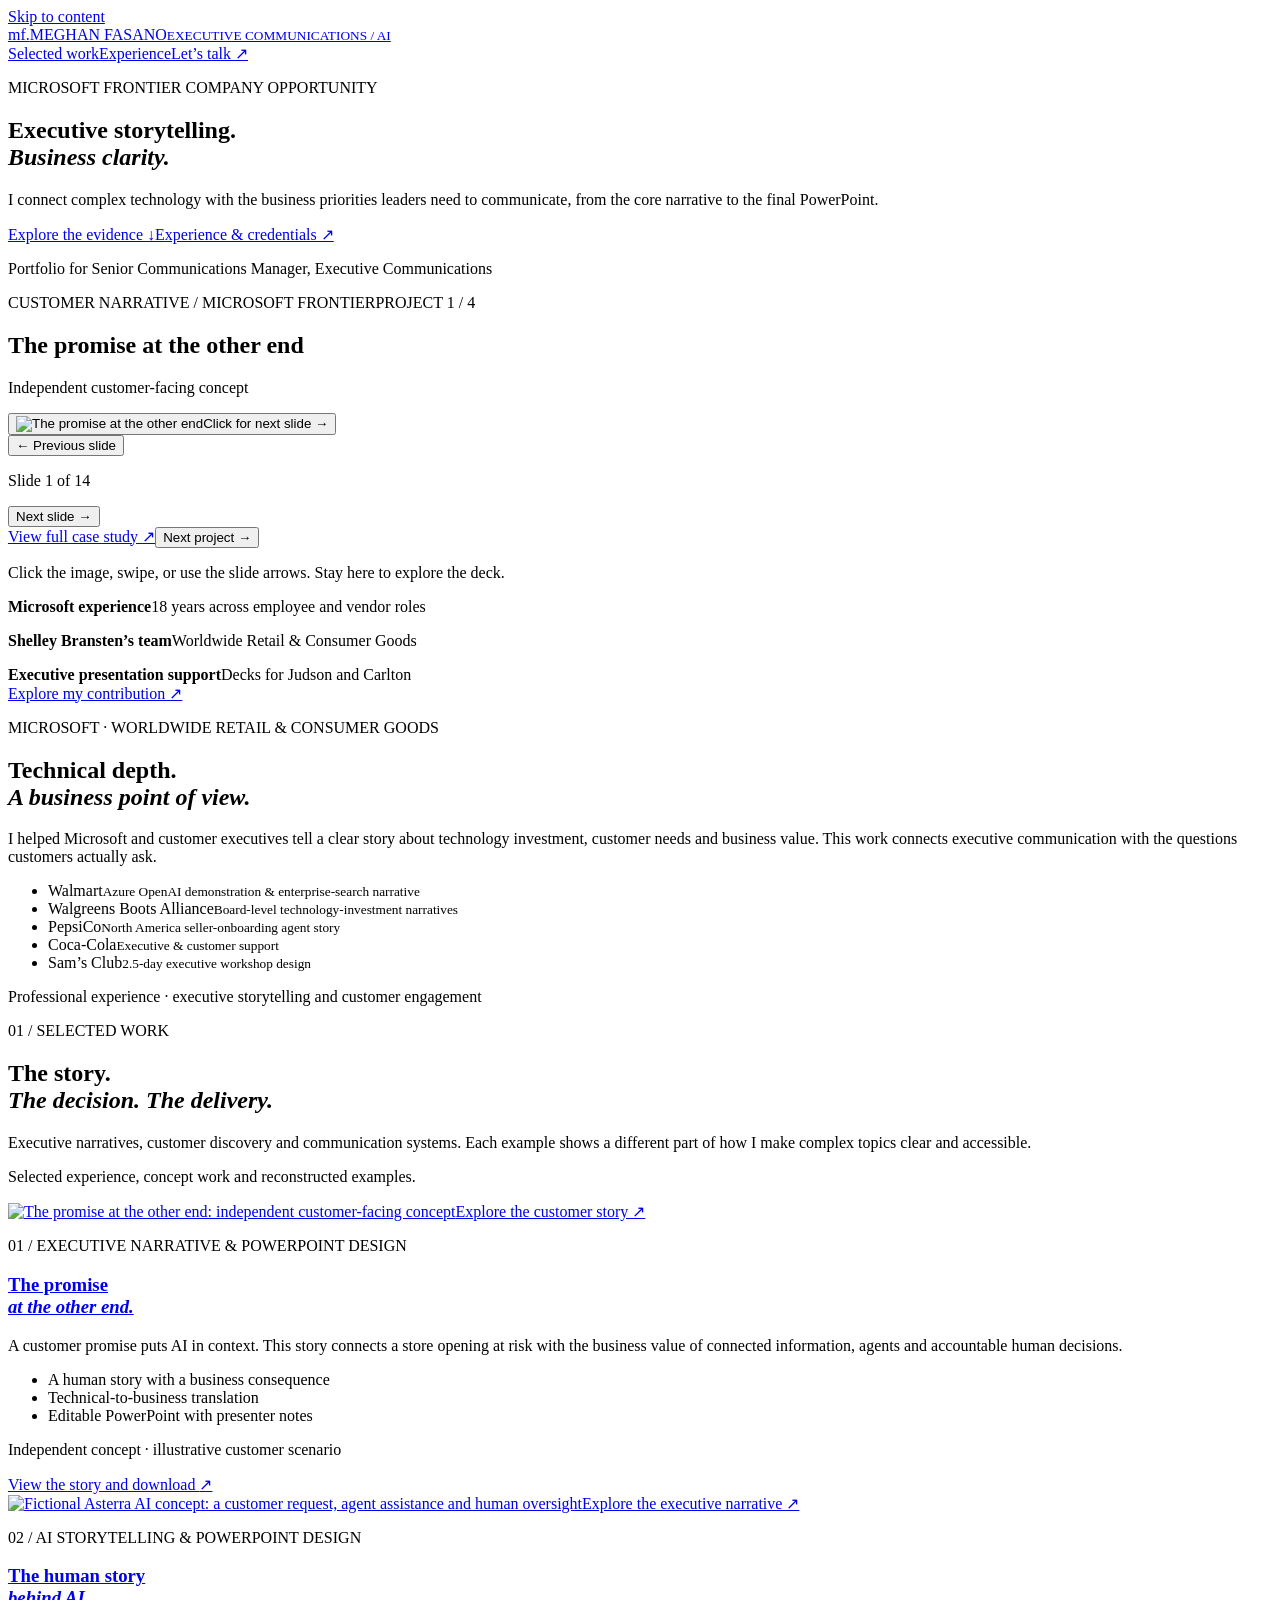
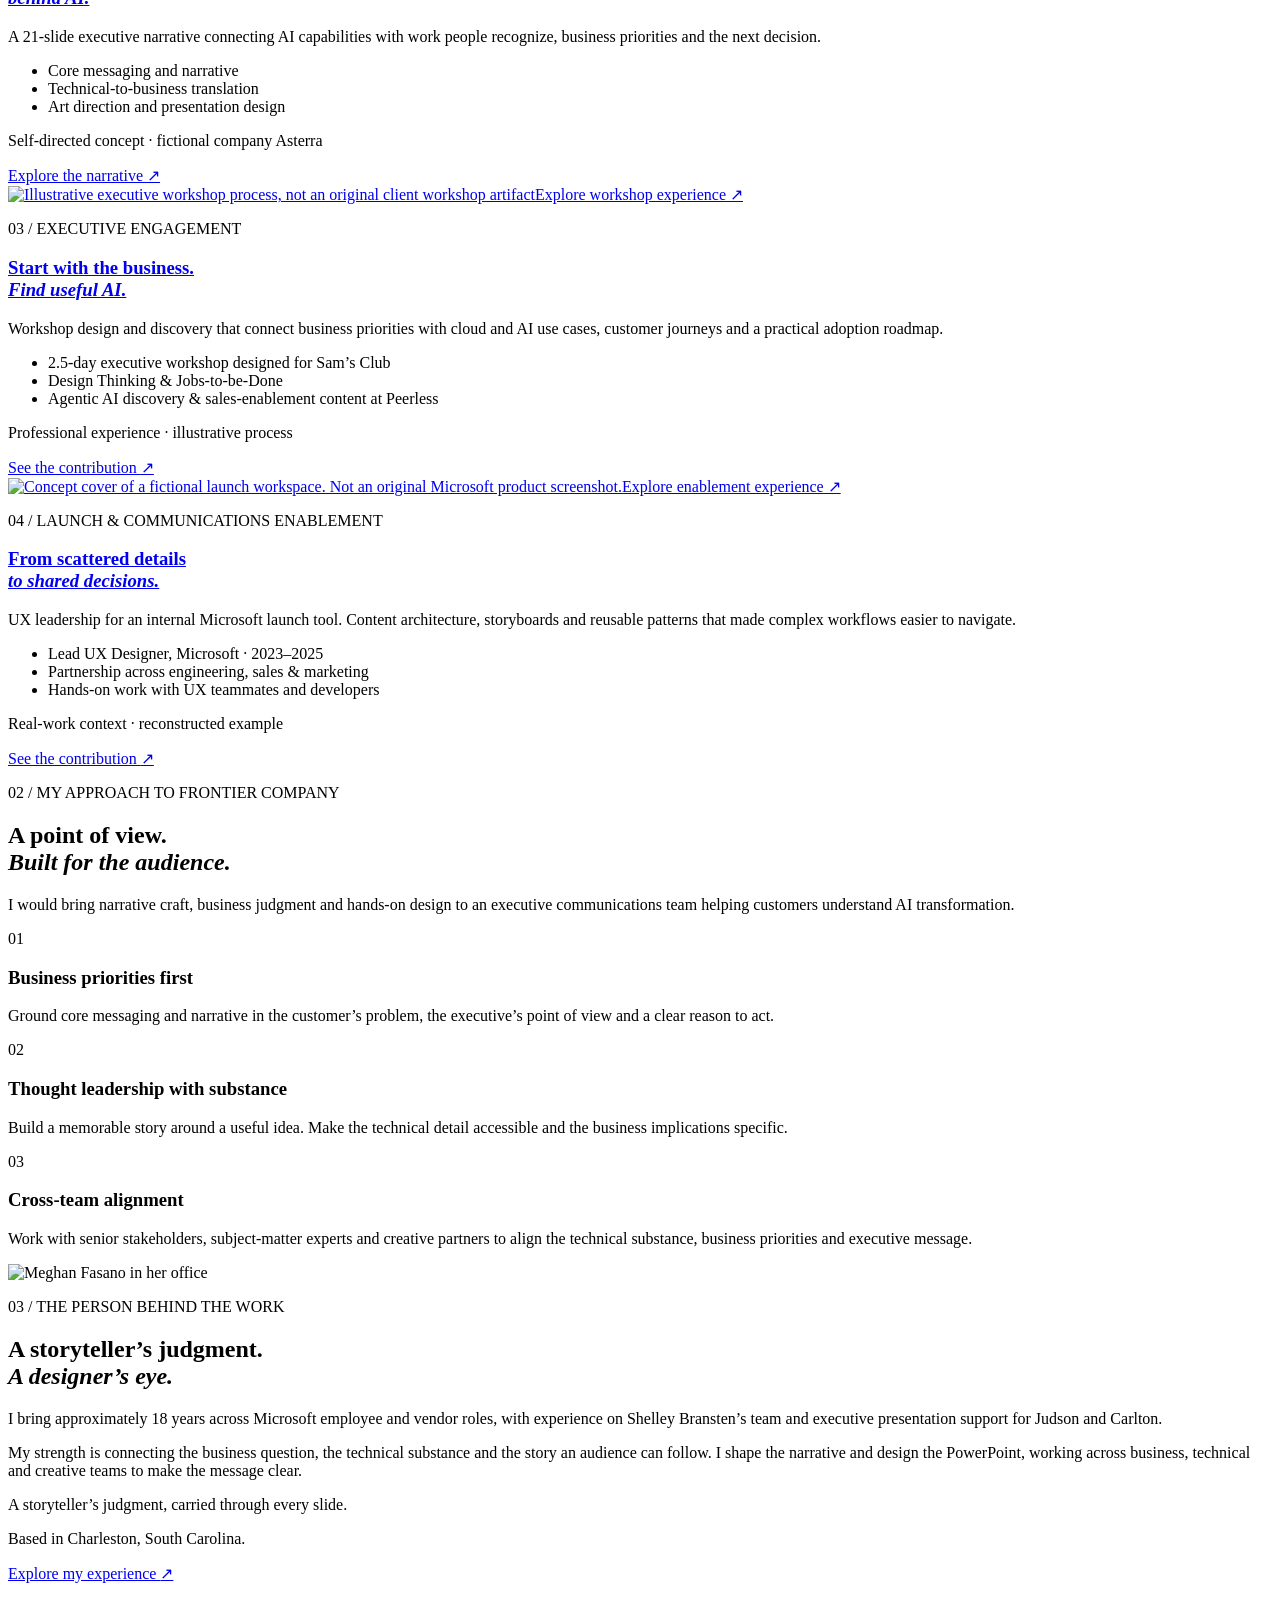
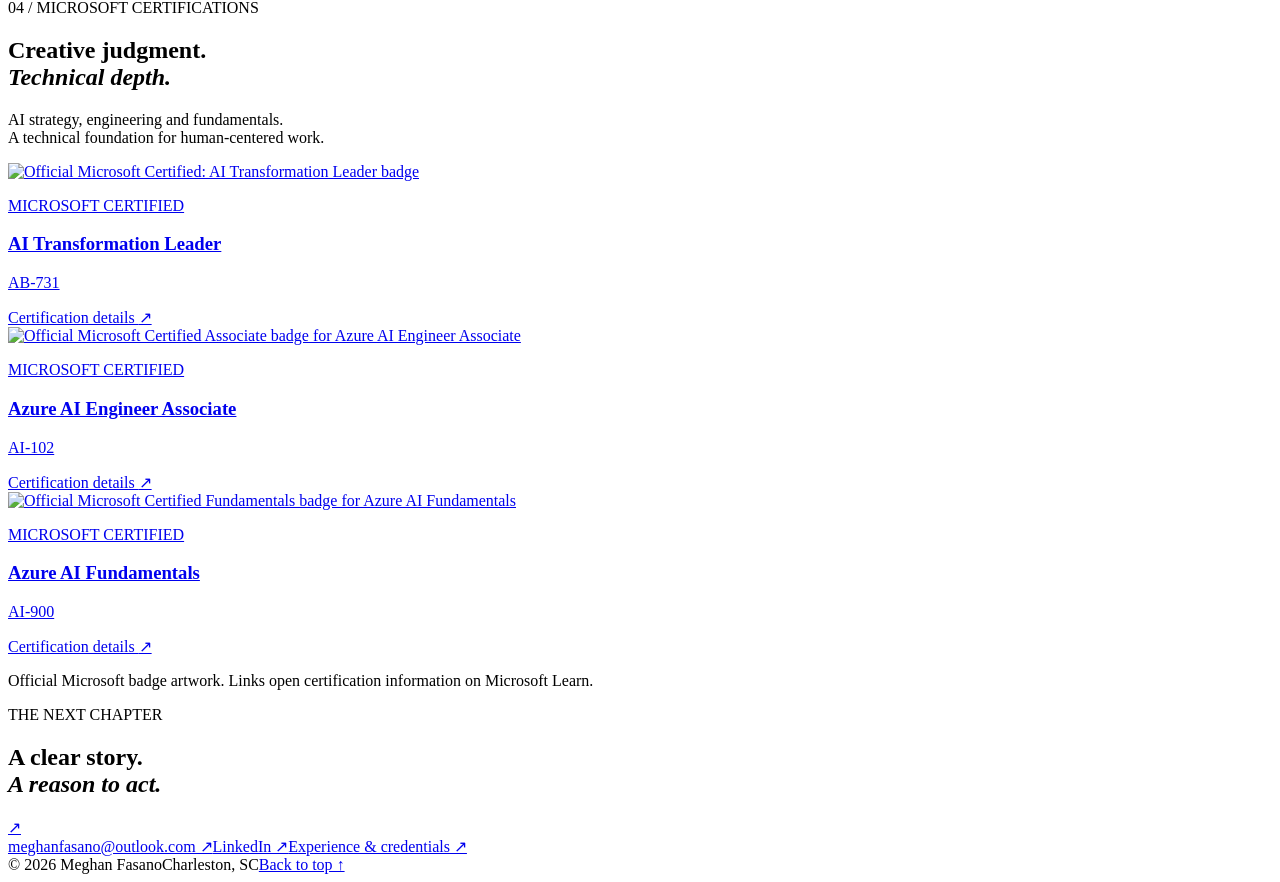
==== index.html @ 3395cf4f "Create Microsoft executive communications portfolio and Frontier customer story" ====
<!doctype html><html lang="en"><head><meta charset="utf-8"><meta name="viewport" content="width=device-width,initial-scale=1"><meta name="robots" content="noindex,nofollow"><title>Executive Communications & AI Storytelling | Meghan Fasano</title><meta name="description" content="Executive communications, AI storytelling and PowerPoint design. Meghan Fasano’s portfolio for the Microsoft Frontier Company opportunity."><meta name="theme-color" content="#f7f6f2"><link rel="icon" href="/Meghan_Microsoft_Frontier_Portfolio/favicon.svg"><link rel="stylesheet" href="/Meghan_Microsoft_Frontier_Portfolio/style.css?v=compact-feature-2"><script defer src="/Meghan_Microsoft_Frontier_Portfolio/app.js"></script><script defer src="/Meghan_Microsoft_Frontier_Portfolio/feature-carousel.js?v=compact-feature-2"></script></head><body id="top" class="portfolio-home"><a class="skip" href="#main">Skip to content</a><header class="header wrap"><a class="identity" href="/Meghan_Microsoft_Frontier_Portfolio/" aria-label="Meghan Fasano home"><span class="monogram">mf.</span><span>MEGHAN FASANO<small>EXECUTIVE COMMUNICATIONS / AI</small></span></a><nav aria-label="Main navigation"><a href="/Meghan_Microsoft_Frontier_Portfolio/#work">Selected work</a><a href="/Meghan_Microsoft_Frontier_Portfolio/experience/">Experience</a><a class="nav-contact" href="/Meghan_Microsoft_Frontier_Portfolio/#contact">Let’s talk <span aria-hidden="true">↗</span></a></nav></header><main id="main"><section class="hero role-hero wrap"><div class="hero-copy"><p class="eyebrow">MICROSOFT FRONTIER COMPANY OPPORTUNITY</p><h1>Executive storytelling.<br><em>Business clarity.</em></h1><p class="intro">I connect complex technology with the business priorities leaders need to communicate, from the core narrative to the final PowerPoint.</p><div class="hero-actions"><a class="text-link" href="#work">Explore the evidence <span>↓</span></a><a class="quiet-link" href="/Meghan_Microsoft_Frontier_Portfolio/experience/">Experience &amp; credentials ↗</a></div><p class="role-context">Portfolio for Senior Communications Manager, Executive Communications</p></div><div class="hero-work feature-carousel" data-feature-carousel role="region" aria-label="Featured project slides"><div class="feature-heading"><div class="overline"><span data-feature-category>CUSTOMER NARRATIVE / MICROSOFT FRONTIER</span><span data-project-position>PROJECT 1 / 4</span></div><h2 data-feature-title>The promise at the other end</h2><p data-feature-label>Independent customer-facing concept</p></div><div class="feature-stage"><button type="button" class="hero-preview feature-image-button" data-feature-image-button aria-label="Next slide in The Human Story Behind AI"><img data-feature-image src="/Meghan_Microsoft_Frontier_Portfolio/decks/frontier-customer/001.webp" alt="The promise at the other end" width="1600" height="900" loading="eager"><span class="preview-open" data-image-action>Click for next slide <b aria-hidden="true">→</b></span></button></div><div class="feature-controls" aria-label="Slide controls"><button type="button" data-slide-prev aria-label="Previous slide"><span aria-hidden="true">←</span> <span>Previous slide</span></button><p class="feature-status" role="status" aria-live="polite" aria-atomic="true" data-slide-position>Slide 1 of 14</p><button type="button" data-slide-next aria-label="Next slide"><span>Next slide</span> <span aria-hidden="true">→</span></button></div><div class="feature-project-actions" aria-label="Project actions"><a class="case-study-button" data-feature-case href="/Meghan_Microsoft_Frontier_Portfolio/work/frontier-customer/">View full case study <span aria-hidden="true">↗</span></a><button type="button" class="next-project" data-project-next>Next project <span aria-hidden="true">→</span></button></div><p class="sr-only" data-feature-hint>Click the image, swipe, or use the slide arrows. Stay here to explore the deck.</p><script type="application/json" id="feature-data">[{"id": "frontier-customer", "title": "The promise at the other end", "category": "CUSTOMER NARRATIVE / MICROSOFT FRONTIER", "label": "Independent customer-facing concept", "image": "/Meghan_Microsoft_Frontier_Portfolio/decks/frontier-customer/001.webp", "alt": "The promise at the other end, independent portfolio concept", "href": "/Meghan_Microsoft_Frontier_Portfolio/work/frontier-customer/", "short": "Frontier story", "slides": [{"image": "/Meghan_Microsoft_Frontier_Portfolio/decks/frontier-customer/001.webp", "alt": "The promise at the other end · slide 1: The promise at the other end"}, {"image": "/Meghan_Microsoft_Frontier_Portfolio/decks/frontier-customer/002.webp", "alt": "The promise at the other end · slide 2: We open on Friday. Will we be ready?"}, {"image": "/Meghan_Microsoft_Frontier_Portfolio/decks/frontier-customer/003.webp", "alt": "The promise at the other end · slide 3: The answer is scattered across the business"}, {"image": "/Meghan_Microsoft_Frontier_Portfolio/decks/frontier-customer/004.webp", "alt": "The promise at the other end · slide 4: What if the next step arrived with the answer?"}, {"image": "/Meghan_Microsoft_Frontier_Portfolio/decks/frontier-customer/005.webp", "alt": "The promise at the other end · slide 5: The Frontier opportunity starts inside your business"}, {"image": "/Meghan_Microsoft_Frontier_Portfolio/decks/frontier-customer/006.webp", "alt": "The promise at the other end · slide 6: Maya gets a shared picture, with the gaps visible"}, {"image": "/Meghan_Microsoft_Frontier_Portfolio/decks/frontier-customer/007.webp", "alt": "The promise at the other end · slide 7: The next step becomes a recovery plan"}, {"image": "/Meghan_Microsoft_Frontier_Portfolio/decks/frontier-customer/008.webp", "alt": "The promise at the other end · slide 8: The choice still belongs to Maya"}, {"image": "/Meghan_Microsoft_Frontier_Portfolio/decks/frontier-customer/009.webp", "alt": "The promise at the other end · slide 9: The work keeps moving after the decision"}, {"image": "/Meghan_Microsoft_Frontier_Portfolio/decks/frontier-customer/010.webp", "alt": "The promise at the other end · slide 10: The technology follows the work"}, {"image": "/Meghan_Microsoft_Frontier_Portfolio/decks/frontier-customer/011.webp", "alt": "The promise at the other end · slide 11: Success is visible in the customer experience"}, {"image": "/Meghan_Microsoft_Frontier_Portfolio/decks/frontier-customer/012.webp", "alt": "The promise at the other end · slide 12: One production workflow creates a path to scale"}, {"image": "/Meghan_Microsoft_Frontier_Portfolio/decks/frontier-customer/013.webp", "alt": "The promise at the other end · slide 13: Which customer promise will we protect first?"}, {"image": "/Meghan_Microsoft_Frontier_Portfolio/decks/frontier-customer/014.webp", "alt": "The promise at the other end · slide 14: Sources and scenario notes"}]}, {"id": "ai-storytelling", "title": "The Human Story Behind AI", "category": "EXECUTIVE NARRATIVE / AI", "label": "Self-directed concept · fictional company Asterra", "image": "/Meghan_Microsoft_Frontier_Portfolio/decks/ai-storytelling/001.webp", "alt": "The Human Story Behind AI, fictional Asterra presentation concept", "href": "/Meghan_Microsoft_Frontier_Portfolio/work/ai-storytelling/", "short": "Human + AI", "slides": [{"image": "/Meghan_Microsoft_Frontier_Portfolio/decks/ai-storytelling/001.webp", "alt": "The Human Story Behind AI · slide 1: The Human Story Behind AI"}, {"image": "/Meghan_Microsoft_Frontier_Portfolio/decks/ai-storytelling/002.webp", "alt": "The Human Story Behind AI · slide 2: Someone is"}, {"image": "/Meghan_Microsoft_Frontier_Portfolio/decks/ai-storytelling/003.webp", "alt": "The Human Story Behind AI · slide 3: Too much"}, {"image": "/Meghan_Microsoft_Frontier_Portfolio/decks/ai-storytelling/004.webp", "alt": "The Human Story Behind AI · slide 4: People-led transformation"}, {"image": "/Meghan_Microsoft_Frontier_Portfolio/decks/ai-storytelling/005.webp", "alt": "The Human Story Behind AI · slide 5: Everyday AI assistance"}, {"image": "/Meghan_Microsoft_Frontier_Portfolio/decks/ai-storytelling/006.webp", "alt": "The Human Story Behind AI · slide 6: Workflow automation"}, {"image": "/Meghan_Microsoft_Frontier_Portfolio/decks/ai-storytelling/007.webp", "alt": "The Human Story Behind AI · slide 7: Customer operations"}, {"image": "/Meghan_Microsoft_Frontier_Portfolio/decks/ai-storytelling/008.webp", "alt": "The Human Story Behind AI · slide 8: Connected knowledge"}, {"image": "/Meghan_Microsoft_Frontier_Portfolio/decks/ai-storytelling/009.webp", "alt": "The Human Story Behind AI · slide 9: Data and analytics"}, {"image": "/Meghan_Microsoft_Frontier_Portfolio/decks/ai-storytelling/010.webp", "alt": "The Human Story Behind AI · slide 10: The tools for your builders"}, {"image": "/Meghan_Microsoft_Frontier_Portfolio/decks/ai-storytelling/011.webp", "alt": "The Human Story Behind AI · slide 11: Agent oversight"}, {"image": "/Meghan_Microsoft_Frontier_Portfolio/decks/ai-storytelling/012.webp", "alt": "The Human Story Behind AI · slide 12: Trust and security"}, {"image": "https://meobrien22.github.io/Peerless_Portfolio_Meghan/decks/ai-storytelling/013.webp", "alt": "The Human Story Behind AI · slide 13: Connected capabilities"}, {"image": "/Meghan_Microsoft_Frontier_Portfolio/decks/ai-storytelling/014.webp", "alt": "The Human Story Behind AI · slide 14: A simple request, handled with care"}, {"image": "/Meghan_Microsoft_Frontier_Portfolio/decks/ai-storytelling/015.webp", "alt": "The Human Story Behind AI · slide 15: What success means"}, {"image": "/Meghan_Microsoft_Frontier_Portfolio/decks/ai-storytelling/016.webp", "alt": "The Human Story Behind AI · slide 16: People and change"}, {"image": "/Meghan_Microsoft_Frontier_Portfolio/decks/ai-storytelling/017.webp", "alt": "The Human Story Behind AI · slide 17: Your first decision"}, {"image": "/Meghan_Microsoft_Frontier_Portfolio/decks/ai-storytelling/018.webp", "alt": "The Human Story Behind AI · slide 18: More room"}, {"image": "/Meghan_Microsoft_Frontier_Portfolio/decks/ai-storytelling/019.webp", "alt": "The Human Story Behind AI · slide 19: Capability guide"}, {"image": "/Meghan_Microsoft_Frontier_Portfolio/decks/ai-storytelling/020.webp", "alt": "The Human Story Behind AI · slide 20: Capability guide"}, {"image": "/Meghan_Microsoft_Frontier_Portfolio/decks/ai-storytelling/021.webp", "alt": "The Human Story Behind AI · slide 21: What could your people make possible?"}]}, {"id": "executive-workshops", "title": "Executive workshops. Practical AI direction.", "category": "EXECUTIVE ENGAGEMENT", "label": "Professional experience · illustrative process", "image": "/Meghan_Microsoft_Frontier_Portfolio/images/executive-workshops-process.svg", "alt": "Executive workshop process connecting business priorities and practical AI", "href": "/Meghan_Microsoft_Frontier_Portfolio/work/executive-workshops/", "short": "Workshops", "slides": [{"image": "/Meghan_Microsoft_Frontier_Portfolio/images/executive-workshops-process.svg", "alt": "Executive workshop process connecting business priorities and practical AI"}]}, {"id": "product-launch-tool", "title": "From scattered details to shared decisions.", "category": "LAUNCH & COMMUNICATIONS ENABLEMENT", "label": "Reconstructed example", "image": "/Meghan_Microsoft_Frontier_Portfolio/images/launch-workspace-cover.png", "alt": "Reconstructed launch workspace with readiness, decisions and ownership", "href": "/Meghan_Microsoft_Frontier_Portfolio/work/product-launch-tool/", "short": "Enablement", "slides": [{"image": "/Meghan_Microsoft_Frontier_Portfolio/images/launch-workspace-cover.png", "alt": "Reconstructed launch workspace with readiness, decisions and ownership"}]}]</script></div></section>
<section class="credibility wrap" aria-label="Microsoft executive experience">
<p><strong>Microsoft experience</strong>18 years across employee and vendor roles</p>
<p><strong>Shelley Bransten’s team</strong>Worldwide Retail &amp; Consumer Goods</p>
<p><strong>Executive presentation support</strong>Decks for Judson and Carlton<br><a href="/Meghan_Microsoft_Frontier_Portfolio/work/executive-communications/">Explore my contribution ↗</a></p></section>
<section class="field-clients wrap" aria-labelledby="field-clients-title"><div class="field-clients-intro"><p class="eyebrow">MICROSOFT · WORLDWIDE RETAIL &amp; CONSUMER GOODS</p><h2 id="field-clients-title">Technical depth.<br><em>A business point of view.</em></h2><p>I helped Microsoft and customer executives tell a clear story about technology investment, customer needs and business value. This work connects executive communication with the questions customers actually ask.</p></div><ul class="client-names" aria-label="Enterprise organizations supported"><li>Walmart<small>Azure OpenAI demonstration &amp; enterprise-search narrative</small></li><li>Walgreens Boots Alliance<small>Board-level technology-investment narratives</small></li><li>PepsiCo<small>North America seller-onboarding agent story</small></li><li>Coca-Cola<small>Executive &amp; customer support</small></li><li>Sam’s Club<small>2.5-day executive workshop design</small></li></ul><p class="client-context">Professional experience · executive storytelling and customer engagement</p></section>
<section id="work" class="work-section wrap"><div class="section-intro"><div><p class="eyebrow">01 / SELECTED WORK</p><h2>The story.<br><em>The decision. The delivery.</em></h2></div><div><p>Executive narratives, customer discovery and communication systems. Each example shows a different part of how I make complex topics clear and accessible.</p><p class="small">Selected experience, concept work and reconstructed examples.</p></div></div><div class="role-cases">
<article class="role-case" id="lead-case"><a class="project-image" href="/Meghan_Microsoft_Frontier_Portfolio/work/frontier-customer/"><img src="/Meghan_Microsoft_Frontier_Portfolio/decks/frontier-customer/001.webp" alt="The promise at the other end: independent customer-facing concept" width="1600" height="900" loading="lazy"><span class="image-action">Explore the customer story ↗</span></a><div><p class="eyebrow">01 / EXECUTIVE NARRATIVE &amp; POWERPOINT DESIGN</p><h3><a href="/Meghan_Microsoft_Frontier_Portfolio/work/frontier-customer/">The promise<br><em>at the other end.</em></a></h3><p>A customer promise puts AI in context. This story connects a store opening at risk with the business value of connected information, agents and accountable human decisions.</p><ul class="proof-list"><li>A human story with a business consequence</li><li>Technical-to-business translation</li><li>Editable PowerPoint with presenter notes</li></ul><p class="project-label">Independent concept · illustrative customer scenario</p><a class="text-link" href="/Meghan_Microsoft_Frontier_Portfolio/work/frontier-customer/">View the story and download <span>↗</span></a></div></article><article class="role-case" id="supporting-ai-case"><a class="project-image" href="/Meghan_Microsoft_Frontier_Portfolio/work/ai-storytelling/"><img src="/Meghan_Microsoft_Frontier_Portfolio/decks/ai-storytelling/014.webp" alt="Fictional Asterra AI concept: a customer request, agent assistance and human oversight" width="1920" height="1080" loading="lazy"><span class="image-action">Explore the executive narrative ↗</span></a><div><p class="eyebrow">02 / AI STORYTELLING &amp; POWERPOINT DESIGN</p><h3><a href="/Meghan_Microsoft_Frontier_Portfolio/work/ai-storytelling/">The human story<br><em>behind AI.</em></a></h3><p>A 21-slide executive narrative connecting AI capabilities with work people recognize, business priorities and the next decision.</p><ul class="proof-list"><li>Core messaging and narrative</li><li>Technical-to-business translation</li><li>Art direction and presentation design</li></ul><p class="project-label">Self-directed concept · fictional company Asterra</p><a class="text-link" href="/Meghan_Microsoft_Frontier_Portfolio/work/ai-storytelling/">Explore the narrative <span>↗</span></a></div></article>
<article class="role-case"><a class="project-image" href="/Meghan_Microsoft_Frontier_Portfolio/work/executive-workshops/"><img src="/Meghan_Microsoft_Frontier_Portfolio/images/executive-workshops-process.svg" alt="Illustrative executive workshop process, not an original client workshop artifact" width="1920" height="1080" loading="lazy"><span class="image-action">Explore workshop experience ↗</span></a><div><p class="eyebrow">03 / EXECUTIVE ENGAGEMENT</p><h3><a href="/Meghan_Microsoft_Frontier_Portfolio/work/executive-workshops/">Start with the business.<br><em>Find useful AI.</em></a></h3><p>Workshop design and discovery that connect business priorities with cloud and AI use cases, customer journeys and a practical adoption roadmap.</p><ul class="proof-list"><li>2.5-day executive workshop designed for Sam’s Club</li><li>Design Thinking &amp; Jobs-to-be-Done</li><li>Agentic AI discovery &amp; sales-enablement content at Peerless</li></ul><p class="project-label">Professional experience · illustrative process</p><a class="text-link" href="/Meghan_Microsoft_Frontier_Portfolio/work/executive-workshops/">See the contribution <span>↗</span></a></div></article>
<article class="role-case"><a class="project-image" href="/Meghan_Microsoft_Frontier_Portfolio/work/product-launch-tool/"><img src="/Meghan_Microsoft_Frontier_Portfolio/images/launch-workspace-cover.png" alt="Concept cover of a fictional launch workspace. Not an original Microsoft product screenshot." width="1920" height="1080" loading="lazy"><span class="image-action">Explore enablement experience ↗</span></a><div><p class="eyebrow">04 / LAUNCH &amp; COMMUNICATIONS ENABLEMENT</p><h3><a href="/Meghan_Microsoft_Frontier_Portfolio/work/product-launch-tool/">From scattered details<br><em>to shared decisions.</em></a></h3><p>UX leadership for an internal Microsoft launch tool. Content architecture, storyboards and reusable patterns that made complex workflows easier to navigate.</p><ul class="proof-list"><li>Lead UX Designer, Microsoft · 2023–2025</li><li>Partnership across engineering, sales &amp; marketing</li><li>Hands-on work with UX teammates and developers</li></ul><p class="project-label">Real-work context · reconstructed example</p><a class="text-link" href="/Meghan_Microsoft_Frontier_Portfolio/work/product-launch-tool/">See the contribution <span>↗</span></a></div></article>
</div></section>
<section class="frontier-approach wrap" aria-labelledby="frontier-approach-title"><div class="section-intro"><div><p class="eyebrow">02 / MY APPROACH TO FRONTIER COMPANY</p><h2 id="frontier-approach-title">A point of view.<br><em>Built for the audience.</em></h2></div><p>I would bring narrative craft, business judgment and hands-on design to an executive communications team helping customers understand AI transformation.</p></div><div class="principles"><article><span>01</span><h3>Business priorities first</h3><p>Ground core messaging and narrative in the customer’s problem, the executive’s point of view and a clear reason to act.</p></article><article><span>02</span><h3>Thought leadership with substance</h3><p>Build a memorable story around a useful idea. Make the technical detail accessible and the business implications specific.</p></article><article><span>03</span><h3>Cross-team alignment</h3><p>Work with senior stakeholders, subject-matter experts and creative partners to align the technical substance, business priorities and executive message.</p></article></div></section>
<section id="about" class="about wrap"><div class="portrait"><img src="https://meobrien22.github.io/Peerless_Portfolio_Meghan/images/meghan-portrait.png" alt="Meghan Fasano in her office" loading="lazy"></div><div class="about-copy"><p class="eyebrow">03 / THE PERSON BEHIND THE WORK</p><h2>A storyteller’s judgment.<br><em>A designer’s eye.</em></h2><p>I bring approximately 18 years across Microsoft employee and vendor roles, with experience on Shelley Bransten’s team and executive presentation support for Judson and Carlton.</p><p>My strength is connecting the business question, the technical substance and the story an audience can follow. I shape the narrative and design the PowerPoint, working across business, technical and creative teams to make the message clear.</p><p class="about-note">A storyteller’s judgment, carried through every slide.</p><p class="location-note">Based in Charleston, South Carolina.</p><a class="text-link" href="/Meghan_Microsoft_Frontier_Portfolio/experience/">Explore my experience <span>↗</span></a></div></section><section id="certifications" class="certifications certifications-home wrap" aria-labelledby="certifications-title"><div class="certification-heading"><div><p class="eyebrow">04 / MICROSOFT CERTIFICATIONS</p><h2 id="certifications-title">Creative judgment.<br><em>Technical depth.</em></h2></div><p>AI strategy, engineering and fundamentals.<br>A technical foundation for human-centered work.</p></div><div class="certification-grid"><a class="certification-card" href="https://learn.microsoft.com/en-us/credentials/certifications/ai-transformation-leader/" target="_blank" rel="noopener noreferrer" aria-label="Microsoft Certified: AI Transformation Leader certification details on Microsoft Learn (opens in a new tab)"><img src="https://meobrien22.github.io/Peerless_Portfolio_Meghan/images/certifications/ab-731.svg" alt="Official Microsoft Certified: AI Transformation Leader badge" data-exam="AB-731" width="120" height="120" loading="lazy"><div class="certification-copy"><p class="certification-issuer">MICROSOFT CERTIFIED</p><h3>AI Transformation Leader</h3><p class="certification-exam">AB-731</p><span class="certification-details">Certification details <span aria-hidden="true">↗</span></span></div></a><a class="certification-card" href="https://learn.microsoft.com/en-us/credentials/certifications/azure-ai-engineer/" target="_blank" rel="noopener noreferrer" aria-label="Microsoft Certified: Azure AI Engineer Associate certification details on Microsoft Learn (opens in a new tab)"><img src="https://meobrien22.github.io/Peerless_Portfolio_Meghan/images/certifications/ai-102.svg" alt="Official Microsoft Certified Associate badge for Azure AI Engineer Associate" data-exam="AI-102" width="120" height="120" loading="lazy"><div class="certification-copy"><p class="certification-issuer">MICROSOFT CERTIFIED</p><h3>Azure AI Engineer Associate</h3><p class="certification-exam">AI-102</p><span class="certification-details">Certification details <span aria-hidden="true">↗</span></span></div></a><a class="certification-card" href="https://learn.microsoft.com/en-us/credentials/certifications/azure-ai-fundamentals/" target="_blank" rel="noopener noreferrer" aria-label="Microsoft Certified: Azure AI Fundamentals certification details on Microsoft Learn (opens in a new tab)"><img src="https://meobrien22.github.io/Peerless_Portfolio_Meghan/images/certifications/ai-900.svg" alt="Official Microsoft Certified Fundamentals badge for Azure AI Fundamentals" data-exam="AI-900" width="120" height="120" loading="lazy"><div class="certification-copy"><p class="certification-issuer">MICROSOFT CERTIFIED</p><h3>Azure AI Fundamentals</h3><p class="certification-exam">AI-900</p><span class="certification-details">Certification details <span aria-hidden="true">↗</span></span></div></a></div><p class="certification-source">Official Microsoft badge artwork. Links open certification information on Microsoft Learn.</p></section></main><footer id="contact" class="contact"><div class="wrap"><p class="eyebrow">THE NEXT CHAPTER</p><div class="contact-line"><h2>A clear story.<br><em>A reason to act.</em></h2><a class="round-link" href="mailto:meghanfasano@outlook.com" aria-label="Email Meghan Fasano">↗</a></div><div class="contact-links"><a href="mailto:meghanfasano@outlook.com">meghanfasano@outlook.com ↗</a><a href="https://www.linkedin.com/in/meghanfasano1/" target="_blank" rel="noopener noreferrer">LinkedIn ↗</a><a href="/Meghan_Microsoft_Frontier_Portfolio/experience/">Experience & credentials ↗</a></div><div class="footer-meta"><span>© 2026 Meghan Fasano</span><span>Charleston, SC</span><a href="#top">Back to top ↑</a></div></div></footer><dialog id="viewer" aria-labelledby="viewer-title"><div class="viewer-shell"><div class="viewer-top"><div><p class="eyebrow" id="viewer-label"></p><h2 id="viewer-title"></h2></div><button class="close" aria-label="Close slide viewer">Close ×</button></div><div class="slide-stage"><img id="viewer-image" alt=""></div><div class="viewer-controls"><button id="prev" aria-label="Previous slide">← Previous</button><span id="slide-position" role="status" aria-live="polite"></span><button id="next" aria-label="Next slide">Next →</button></div><div id="viewer-thumbs" class="viewer-thumbs" aria-label="Choose slide"></div><details class="slide-transcript"><summary>Read slide text</summary><p id="slide-text"></p></details><p class="viewer-note">Concept work.</p></div></dialog><dialog id="experience-dialog" class="experience-dialog" aria-labelledby="experience-dialog-title"><div class="experience-shell"><div class="experience-toolbar"><h2 id="experience-dialog-title">Experience &amp; credentials</h2><button class="close" data-close-experience="true" aria-label="Close experience">Close ×</button></div><div class="experience"><p class="eyebrow">EXPERIENCE & CAPABILITIES</p><h1>The perspective<br><em>behind the work.</em></h1><p class="case-lead">Senior communications and design experience, connecting strategy, storytelling and hands-on delivery.</p><section id="experience-modal-certifications" class="certifications " aria-labelledby="experience-modal-certifications-title"><div class="certification-heading"><div><p class="eyebrow">MICROSOFT CERTIFICATIONS</p><h2 id="experience-modal-certifications-title">Creative judgment.<br><em>Technical depth.</em></h2></div><p>AI strategy, engineering and fundamentals.<br>A technical foundation for human-centered work.</p></div><div class="certification-grid"><a class="certification-card" href="https://learn.microsoft.com/en-us/credentials/certifications/ai-transformation-leader/" target="_blank" rel="noopener noreferrer" aria-label="Microsoft Certified: AI Transformation Leader certification details on Microsoft Learn (opens in a new tab)"><img src="https://meobrien22.github.io/Peerless_Portfolio_Meghan/images/certifications/ab-731.svg" alt="Official Microsoft Certified: AI Transformation Leader badge" data-exam="AB-731" width="120" height="120" loading="lazy"><div class="certification-copy"><p class="certification-issuer">MICROSOFT CERTIFIED</p><h3>AI Transformation Leader</h3><p class="certification-exam">AB-731</p><span class="certification-details">Certification details <span aria-hidden="true">↗</span></span></div></a><a class="certification-card" href="https://learn.microsoft.com/en-us/credentials/certifications/azure-ai-engineer/" target="_blank" rel="noopener noreferrer" aria-label="Microsoft Certified: Azure AI Engineer Associate certification details on Microsoft Learn (opens in a new tab)"><img src="https://meobrien22.github.io/Peerless_Portfolio_Meghan/images/certifications/ai-102.svg" alt="Official Microsoft Certified Associate badge for Azure AI Engineer Associate" data-exam="AI-102" width="120" height="120" loading="lazy"><div class="certification-copy"><p class="certification-issuer">MICROSOFT CERTIFIED</p><h3>Azure AI Engineer Associate</h3><p class="certification-exam">AI-102</p><span class="certification-details">Certification details <span aria-hidden="true">↗</span></span></div></a><a class="certification-card" href="https://learn.microsoft.com/en-us/credentials/certifications/azure-ai-fundamentals/" target="_blank" rel="noopener noreferrer" aria-label="Microsoft Certified: Azure AI Fundamentals certification details on Microsoft Learn (opens in a new tab)"><img src="https://meobrien22.github.io/Peerless_Portfolio_Meghan/images/certifications/ai-900.svg" alt="Official Microsoft Certified Fundamentals badge for Azure AI Fundamentals" data-exam="AI-900" width="120" height="120" loading="lazy"><div class="certification-copy"><p class="certification-issuer">MICROSOFT CERTIFIED</p><h3>Azure AI Fundamentals</h3><p class="certification-exam">AI-900</p><span class="certification-details">Certification details <span aria-hidden="true">↗</span></span></div></a></div><p class="certification-source">Official Microsoft badge artwork. Links open certification information on Microsoft Learn.</p></section><div class="career-list"><article><span>JUN 2025–PRESENT</span><div><h2>The Peerless Group</h2><h3>Senior Consultant, Proposal Design and Communications</h3><p>Executive presentations, AI-enabled proposal assets, customer discovery and communication systems.</p></div></article><article><span>APR 2023–JUL 2025</span><div><h2>Microsoft</h2><h3>Lead UX Designer</h3><p>UX/UI, information architecture, interactive prototypes and a reusable Figma component system for an internal launch tool. Worked with two junior UX teammates and developers.</p></div></article><article><span>AUG 2019–MAR 2023</span><div><h2>Microsoft</h2><h3>Senior Marketing Communications Manager</h3><p>On Shelley Bransten’s team in Worldwide Retail &amp; Consumer Goods, I developed executive presentations, customer narratives and technical demos. My executive presentation work included supporting decks for Judson and Carlton. Connected sales, technical teams and customer leaders around solution value. Field-facing customer work included Walmart, Walgreens Boots Alliance, PepsiCo, Coca-Cola and Sam’s Club.</p></div></article><article><span>JUL 2007–AUG 2019</span><div><h2>P3Solutions · Microsoft vendor assignment</h2><h3>Proposal Visual Designer</h3><p>Proposal and orals design supporting $12B+ in contract wins. Coordinated 60+ proposals annually, including federal pursuits, reviews and presenter preparation. Contributed storytelling and proposal graphics to Microsoft’s JEDI pursuit team.</p></div></article><article><span>MAY 2005–MAR 2007</span><div><h2>COE</h2><h3>Proposal Production Manager / IT Administrator</h3><p>Government proposal production, quality, document control and on-time submission.</p></div></article></div><div class="experience-bottom"><section><p class="eyebrow">CRAFT & TOOLKIT</p><h2>Creative and technical,<br><em>in the same conversation.</em></h2><p>Executive storytelling · Presentation design · Information design · UX/UI · Design Thinking · Jobs to Be Done · Cross-functional facilitation</p><p>PowerPoint · Google Slides · Adobe Illustrator, InDesign & Photoshop · Figma · Copilot Studio · Azure AI · Power BI · Microsoft Fabric</p></section><section><p class="eyebrow">EDUCATION</p><h3>Marymount University</h3><p>BA, Liberal Arts and Sciences</p><h3>The George Washington University School of Business</h3><p>UX/UI Design</p></section></div><p class="provenance">$12B+ in contract wins supported through proposal and storytelling contributions.</p></div></div></dialog></body></html>
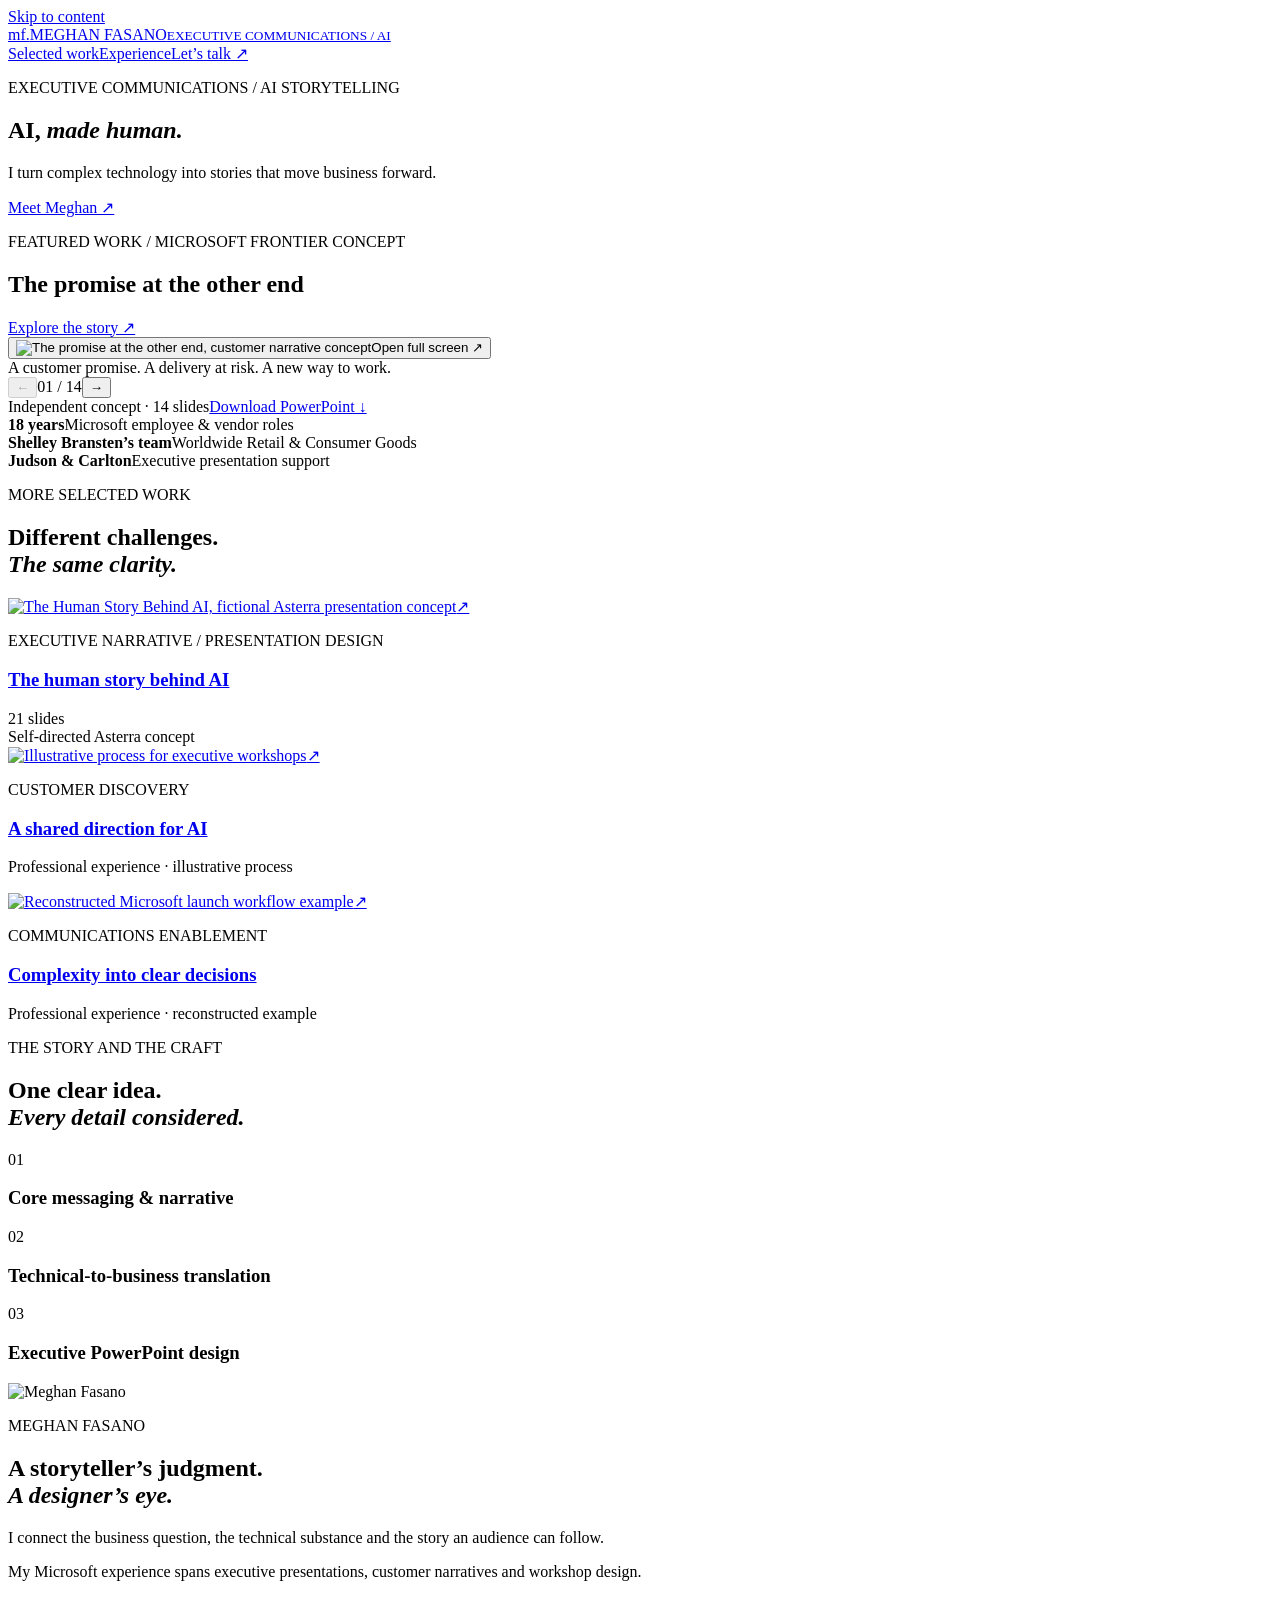
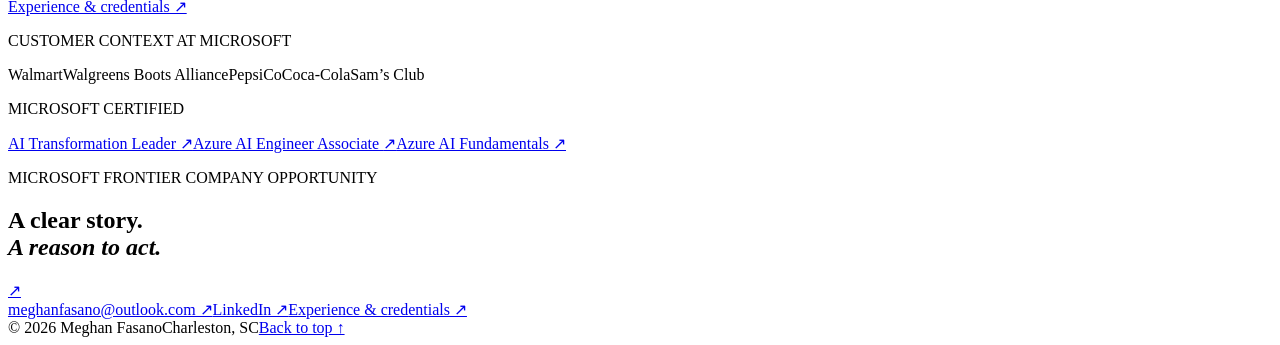
==== commit 72a1ea05: "Make portfolio and Frontier deck visual and easier to read" ====
--- a/index.html
+++ b/index.html
@@ -1,13 +1,36 @@
-<!doctype html><html lang="en"><head><meta charset="utf-8"><meta name="viewport" content="width=device-width,initial-scale=1"><meta name="robots" content="noindex,nofollow"><title>Executive Communications & AI Storytelling | Meghan Fasano</title><meta name="description" content="Executive communications, AI storytelling and PowerPoint design. Meghan Fasano’s portfolio for the Microsoft Frontier Company opportunity."><meta name="theme-color" content="#f7f6f2"><link rel="icon" href="/Meghan_Microsoft_Frontier_Portfolio/favicon.svg"><link rel="stylesheet" href="/Meghan_Microsoft_Frontier_Portfolio/style.css?v=compact-feature-2"><script defer src="/Meghan_Microsoft_Frontier_Portfolio/app.js"></script><script defer src="/Meghan_Microsoft_Frontier_Portfolio/feature-carousel.js?v=compact-feature-2"></script></head><body id="top" class="portfolio-home"><a class="skip" href="#main">Skip to content</a><header class="header wrap"><a class="identity" href="/Meghan_Microsoft_Frontier_Portfolio/" aria-label="Meghan Fasano home"><span class="monogram">mf.</span><span>MEGHAN FASANO<small>EXECUTIVE COMMUNICATIONS / AI</small></span></a><nav aria-label="Main navigation"><a href="/Meghan_Microsoft_Frontier_Portfolio/#work">Selected work</a><a href="/Meghan_Microsoft_Frontier_Portfolio/experience/">Experience</a><a class="nav-contact" href="/Meghan_Microsoft_Frontier_Portfolio/#contact">Let’s talk <span aria-hidden="true">↗</span></a></nav></header><main id="main"><section class="hero role-hero wrap"><div class="hero-copy"><p class="eyebrow">MICROSOFT FRONTIER COMPANY OPPORTUNITY</p><h1>Executive storytelling.<br><em>Business clarity.</em></h1><p class="intro">I connect complex technology with the business priorities leaders need to communicate, from the core narrative to the final PowerPoint.</p><div class="hero-actions"><a class="text-link" href="#work">Explore the evidence <span>↓</span></a><a class="quiet-link" href="/Meghan_Microsoft_Frontier_Portfolio/experience/">Experience &amp; credentials ↗</a></div><p class="role-context">Portfolio for Senior Communications Manager, Executive Communications</p></div><div class="hero-work feature-carousel" data-feature-carousel role="region" aria-label="Featured project slides"><div class="feature-heading"><div class="overline"><span data-feature-category>CUSTOMER NARRATIVE / MICROSOFT FRONTIER</span><span data-project-position>PROJECT 1 / 4</span></div><h2 data-feature-title>The promise at the other end</h2><p data-feature-label>Independent customer-facing concept</p></div><div class="feature-stage"><button type="button" class="hero-preview feature-image-button" data-feature-image-button aria-label="Next slide in The Human Story Behind AI"><img data-feature-image src="/Meghan_Microsoft_Frontier_Portfolio/decks/frontier-customer/001.webp" alt="The promise at the other end" width="1600" height="900" loading="eager"><span class="preview-open" data-image-action>Click for next slide <b aria-hidden="true">→</b></span></button></div><div class="feature-controls" aria-label="Slide controls"><button type="button" data-slide-prev aria-label="Previous slide"><span aria-hidden="true">←</span> <span>Previous slide</span></button><p class="feature-status" role="status" aria-live="polite" aria-atomic="true" data-slide-position>Slide 1 of 14</p><button type="button" data-slide-next aria-label="Next slide"><span>Next slide</span> <span aria-hidden="true">→</span></button></div><div class="feature-project-actions" aria-label="Project actions"><a class="case-study-button" data-feature-case href="/Meghan_Microsoft_Frontier_Portfolio/work/frontier-customer/">View full case study <span aria-hidden="true">↗</span></a><button type="button" class="next-project" data-project-next>Next project <span aria-hidden="true">→</span></button></div><p class="sr-only" data-feature-hint>Click the image, swipe, or use the slide arrows. Stay here to explore the deck.</p><script type="application/json" id="feature-data">[{"id": "frontier-customer", "title": "The promise at the other end", "category": "CUSTOMER NARRATIVE / MICROSOFT FRONTIER", "label": "Independent customer-facing concept", "image": "/Meghan_Microsoft_Frontier_Portfolio/decks/frontier-customer/001.webp", "alt": "The promise at the other end, independent portfolio concept", "href": "/Meghan_Microsoft_Frontier_Portfolio/work/frontier-customer/", "short": "Frontier story", "slides": [{"image": "/Meghan_Microsoft_Frontier_Portfolio/decks/frontier-customer/001.webp", "alt": "The promise at the other end · slide 1: The promise at the other end"}, {"image": "/Meghan_Microsoft_Frontier_Portfolio/decks/frontier-customer/002.webp", "alt": "The promise at the other end · slide 2: We open on Friday. Will we be ready?"}, {"image": "/Meghan_Microsoft_Frontier_Portfolio/decks/frontier-customer/003.webp", "alt": "The promise at the other end · slide 3: The answer is scattered across the business"}, {"image": "/Meghan_Microsoft_Frontier_Portfolio/decks/frontier-customer/004.webp", "alt": "The promise at the other end · slide 4: What if the next step arrived with the answer?"}, {"image": "/Meghan_Microsoft_Frontier_Portfolio/decks/frontier-customer/005.webp", "alt": "The promise at the other end · slide 5: The Frontier opportunity starts inside your business"}, {"image": "/Meghan_Microsoft_Frontier_Portfolio/decks/frontier-customer/006.webp", "alt": "The promise at the other end · slide 6: Maya gets a shared picture, with the gaps visible"}, {"image": "/Meghan_Microsoft_Frontier_Portfolio/decks/frontier-customer/007.webp", "alt": "The promise at the other end · slide 7: The next step becomes a recovery plan"}, {"image": "/Meghan_Microsoft_Frontier_Portfolio/decks/frontier-customer/008.webp", "alt": "The promise at the other end · slide 8: The choice still belongs to Maya"}, {"image": "/Meghan_Microsoft_Frontier_Portfolio/decks/frontier-customer/009.webp", "alt": "The promise at the other end · slide 9: The work keeps moving after the decision"}, {"image": "/Meghan_Microsoft_Frontier_Portfolio/decks/frontier-customer/010.webp", "alt": "The promise at the other end · slide 10: The technology follows the work"}, {"image": "/Meghan_Microsoft_Frontier_Portfolio/decks/frontier-customer/011.webp", "alt": "The promise at the other end · slide 11: Success is visible in the customer experience"}, {"image": "/Meghan_Microsoft_Frontier_Portfolio/decks/frontier-customer/012.webp", "alt": "The promise at the other end · slide 12: One production workflow creates a path to scale"}, {"image": "/Meghan_Microsoft_Frontier_Portfolio/decks/frontier-customer/013.webp", "alt": "The promise at the other end · slide 13: Which customer promise will we protect first?"}, {"image": "/Meghan_Microsoft_Frontier_Portfolio/decks/frontier-customer/014.webp", "alt": "The promise at the other end · slide 14: Sources and scenario notes"}]}, {"id": "ai-storytelling", "title": "The Human Story Behind AI", "category": "EXECUTIVE NARRATIVE / AI", "label": "Self-directed concept · fictional company Asterra", "image": "/Meghan_Microsoft_Frontier_Portfolio/decks/ai-storytelling/001.webp", "alt": "The Human Story Behind AI, fictional Asterra presentation concept", "href": "/Meghan_Microsoft_Frontier_Portfolio/work/ai-storytelling/", "short": "Human + AI", "slides": [{"image": "/Meghan_Microsoft_Frontier_Portfolio/decks/ai-storytelling/001.webp", "alt": "The Human Story Behind AI · slide 1: The Human Story Behind AI"}, {"image": "/Meghan_Microsoft_Frontier_Portfolio/decks/ai-storytelling/002.webp", "alt": "The Human Story Behind AI · slide 2: Someone is"}, {"image": "/Meghan_Microsoft_Frontier_Portfolio/decks/ai-storytelling/003.webp", "alt": "The Human Story Behind AI · slide 3: Too much"}, {"image": "/Meghan_Microsoft_Frontier_Portfolio/decks/ai-storytelling/004.webp", "alt": "The Human Story Behind AI · slide 4: People-led transformation"}, {"image": "/Meghan_Microsoft_Frontier_Portfolio/decks/ai-storytelling/005.webp", "alt": "The Human Story Behind AI · slide 5: Everyday AI assistance"}, {"image": "/Meghan_Microsoft_Frontier_Portfolio/decks/ai-storytelling/006.webp", "alt": "The Human Story Behind AI · slide 6: Workflow automation"}, {"image": "/Meghan_Microsoft_Frontier_Portfolio/decks/ai-storytelling/007.webp", "alt": "The Human Story Behind AI · slide 7: Customer operations"}, {"image": "/Meghan_Microsoft_Frontier_Portfolio/decks/ai-storytelling/008.webp", "alt": "The Human Story Behind AI · slide 8: Connected knowledge"}, {"image": "/Meghan_Microsoft_Frontier_Portfolio/decks/ai-storytelling/009.webp", "alt": "The Human Story Behind AI · slide 9: Data and analytics"}, {"image": "/Meghan_Microsoft_Frontier_Portfolio/decks/ai-storytelling/010.webp", "alt": "The Human Story Behind AI · slide 10: The tools for your builders"}, {"image": "/Meghan_Microsoft_Frontier_Portfolio/decks/ai-storytelling/011.webp", "alt": "The Human Story Behind AI · slide 11: Agent oversight"}, {"image": "/Meghan_Microsoft_Frontier_Portfolio/decks/ai-storytelling/012.webp", "alt": "The Human Story Behind AI · slide 12: Trust and security"}, {"image": "https://meobrien22.github.io/Peerless_Portfolio_Meghan/decks/ai-storytelling/013.webp", "alt": "The Human Story Behind AI · slide 13: Connected capabilities"}, {"image": "/Meghan_Microsoft_Frontier_Portfolio/decks/ai-storytelling/014.webp", "alt": "The Human Story Behind AI · slide 14: A simple request, handled with care"}, {"image": "/Meghan_Microsoft_Frontier_Portfolio/decks/ai-storytelling/015.webp", "alt": "The Human Story Behind AI · slide 15: What success means"}, {"image": "/Meghan_Microsoft_Frontier_Portfolio/decks/ai-storytelling/016.webp", "alt": "The Human Story Behind AI · slide 16: People and change"}, {"image": "/Meghan_Microsoft_Frontier_Portfolio/decks/ai-storytelling/017.webp", "alt": "The Human Story Behind AI · slide 17: Your first decision"}, {"image": "/Meghan_Microsoft_Frontier_Portfolio/decks/ai-storytelling/018.webp", "alt": "The Human Story Behind AI · slide 18: More room"}, {"image": "/Meghan_Microsoft_Frontier_Portfolio/decks/ai-storytelling/019.webp", "alt": "The Human Story Behind AI · slide 19: Capability guide"}, {"image": "/Meghan_Microsoft_Frontier_Portfolio/decks/ai-storytelling/020.webp", "alt": "The Human Story Behind AI · slide 20: Capability guide"}, {"image": "/Meghan_Microsoft_Frontier_Portfolio/decks/ai-storytelling/021.webp", "alt": "The Human Story Behind AI · slide 21: What could your people make possible?"}]}, {"id": "executive-workshops", "title": "Executive workshops. Practical AI direction.", "category": "EXECUTIVE ENGAGEMENT", "label": "Professional experience · illustrative process", "image": "/Meghan_Microsoft_Frontier_Portfolio/images/executive-workshops-process.svg", "alt": "Executive workshop process connecting business priorities and practical AI", "href": "/Meghan_Microsoft_Frontier_Portfolio/work/executive-workshops/", "short": "Workshops", "slides": [{"image": "/Meghan_Microsoft_Frontier_Portfolio/images/executive-workshops-process.svg", "alt": "Executive workshop process connecting business priorities and practical AI"}]}, {"id": "product-launch-tool", "title": "From scattered details to shared decisions.", "category": "LAUNCH & COMMUNICATIONS ENABLEMENT", "label": "Reconstructed example", "image": "/Meghan_Microsoft_Frontier_Portfolio/images/launch-workspace-cover.png", "alt": "Reconstructed launch workspace with readiness, decisions and ownership", "href": "/Meghan_Microsoft_Frontier_Portfolio/work/product-launch-tool/", "short": "Enablement", "slides": [{"image": "/Meghan_Microsoft_Frontier_Portfolio/images/launch-workspace-cover.png", "alt": "Reconstructed launch workspace with readiness, decisions and ownership"}]}]</script></div></section>
-<section class="credibility wrap" aria-label="Microsoft executive experience">
-<p><strong>Microsoft experience</strong>18 years across employee and vendor roles</p>
-<p><strong>Shelley Bransten’s team</strong>Worldwide Retail &amp; Consumer Goods</p>
-<p><strong>Executive presentation support</strong>Decks for Judson and Carlton<br><a href="/Meghan_Microsoft_Frontier_Portfolio/work/executive-communications/">Explore my contribution ↗</a></p></section>
-<section class="field-clients wrap" aria-labelledby="field-clients-title"><div class="field-clients-intro"><p class="eyebrow">MICROSOFT · WORLDWIDE RETAIL &amp; CONSUMER GOODS</p><h2 id="field-clients-title">Technical depth.<br><em>A business point of view.</em></h2><p>I helped Microsoft and customer executives tell a clear story about technology investment, customer needs and business value. This work connects executive communication with the questions customers actually ask.</p></div><ul class="client-names" aria-label="Enterprise organizations supported"><li>Walmart<small>Azure OpenAI demonstration &amp; enterprise-search narrative</small></li><li>Walgreens Boots Alliance<small>Board-level technology-investment narratives</small></li><li>PepsiCo<small>North America seller-onboarding agent story</small></li><li>Coca-Cola<small>Executive &amp; customer support</small></li><li>Sam’s Club<small>2.5-day executive workshop design</small></li></ul><p class="client-context">Professional experience · executive storytelling and customer engagement</p></section>
-<section id="work" class="work-section wrap"><div class="section-intro"><div><p class="eyebrow">01 / SELECTED WORK</p><h2>The story.<br><em>The decision. The delivery.</em></h2></div><div><p>Executive narratives, customer discovery and communication systems. Each example shows a different part of how I make complex topics clear and accessible.</p><p class="small">Selected experience, concept work and reconstructed examples.</p></div></div><div class="role-cases">
-<article class="role-case" id="lead-case"><a class="project-image" href="/Meghan_Microsoft_Frontier_Portfolio/work/frontier-customer/"><img src="/Meghan_Microsoft_Frontier_Portfolio/decks/frontier-customer/001.webp" alt="The promise at the other end: independent customer-facing concept" width="1600" height="900" loading="lazy"><span class="image-action">Explore the customer story ↗</span></a><div><p class="eyebrow">01 / EXECUTIVE NARRATIVE &amp; POWERPOINT DESIGN</p><h3><a href="/Meghan_Microsoft_Frontier_Portfolio/work/frontier-customer/">The promise<br><em>at the other end.</em></a></h3><p>A customer promise puts AI in context. This story connects a store opening at risk with the business value of connected information, agents and accountable human decisions.</p><ul class="proof-list"><li>A human story with a business consequence</li><li>Technical-to-business translation</li><li>Editable PowerPoint with presenter notes</li></ul><p class="project-label">Independent concept · illustrative customer scenario</p><a class="text-link" href="/Meghan_Microsoft_Frontier_Portfolio/work/frontier-customer/">View the story and download <span>↗</span></a></div></article><article class="role-case" id="supporting-ai-case"><a class="project-image" href="/Meghan_Microsoft_Frontier_Portfolio/work/ai-storytelling/"><img src="/Meghan_Microsoft_Frontier_Portfolio/decks/ai-storytelling/014.webp" alt="Fictional Asterra AI concept: a customer request, agent assistance and human oversight" width="1920" height="1080" loading="lazy"><span class="image-action">Explore the executive narrative ↗</span></a><div><p class="eyebrow">02 / AI STORYTELLING &amp; POWERPOINT DESIGN</p><h3><a href="/Meghan_Microsoft_Frontier_Portfolio/work/ai-storytelling/">The human story<br><em>behind AI.</em></a></h3><p>A 21-slide executive narrative connecting AI capabilities with work people recognize, business priorities and the next decision.</p><ul class="proof-list"><li>Core messaging and narrative</li><li>Technical-to-business translation</li><li>Art direction and presentation design</li></ul><p class="project-label">Self-directed concept · fictional company Asterra</p><a class="text-link" href="/Meghan_Microsoft_Frontier_Portfolio/work/ai-storytelling/">Explore the narrative <span>↗</span></a></div></article>
-<article class="role-case"><a class="project-image" href="/Meghan_Microsoft_Frontier_Portfolio/work/executive-workshops/"><img src="/Meghan_Microsoft_Frontier_Portfolio/images/executive-workshops-process.svg" alt="Illustrative executive workshop process, not an original client workshop artifact" width="1920" height="1080" loading="lazy"><span class="image-action">Explore workshop experience ↗</span></a><div><p class="eyebrow">03 / EXECUTIVE ENGAGEMENT</p><h3><a href="/Meghan_Microsoft_Frontier_Portfolio/work/executive-workshops/">Start with the business.<br><em>Find useful AI.</em></a></h3><p>Workshop design and discovery that connect business priorities with cloud and AI use cases, customer journeys and a practical adoption roadmap.</p><ul class="proof-list"><li>2.5-day executive workshop designed for Sam’s Club</li><li>Design Thinking &amp; Jobs-to-be-Done</li><li>Agentic AI discovery &amp; sales-enablement content at Peerless</li></ul><p class="project-label">Professional experience · illustrative process</p><a class="text-link" href="/Meghan_Microsoft_Frontier_Portfolio/work/executive-workshops/">See the contribution <span>↗</span></a></div></article>
-<article class="role-case"><a class="project-image" href="/Meghan_Microsoft_Frontier_Portfolio/work/product-launch-tool/"><img src="/Meghan_Microsoft_Frontier_Portfolio/images/launch-workspace-cover.png" alt="Concept cover of a fictional launch workspace. Not an original Microsoft product screenshot." width="1920" height="1080" loading="lazy"><span class="image-action">Explore enablement experience ↗</span></a><div><p class="eyebrow">04 / LAUNCH &amp; COMMUNICATIONS ENABLEMENT</p><h3><a href="/Meghan_Microsoft_Frontier_Portfolio/work/product-launch-tool/">From scattered details<br><em>to shared decisions.</em></a></h3><p>UX leadership for an internal Microsoft launch tool. Content architecture, storyboards and reusable patterns that made complex workflows easier to navigate.</p><ul class="proof-list"><li>Lead UX Designer, Microsoft · 2023–2025</li><li>Partnership across engineering, sales &amp; marketing</li><li>Hands-on work with UX teammates and developers</li></ul><p class="project-label">Real-work context · reconstructed example</p><a class="text-link" href="/Meghan_Microsoft_Frontier_Portfolio/work/product-launch-tool/">See the contribution <span>↗</span></a></div></article>
-</div></section>
-<section class="frontier-approach wrap" aria-labelledby="frontier-approach-title"><div class="section-intro"><div><p class="eyebrow">02 / MY APPROACH TO FRONTIER COMPANY</p><h2 id="frontier-approach-title">A point of view.<br><em>Built for the audience.</em></h2></div><p>I would bring narrative craft, business judgment and hands-on design to an executive communications team helping customers understand AI transformation.</p></div><div class="principles"><article><span>01</span><h3>Business priorities first</h3><p>Ground core messaging and narrative in the customer’s problem, the executive’s point of view and a clear reason to act.</p></article><article><span>02</span><h3>Thought leadership with substance</h3><p>Build a memorable story around a useful idea. Make the technical detail accessible and the business implications specific.</p></article><article><span>03</span><h3>Cross-team alignment</h3><p>Work with senior stakeholders, subject-matter experts and creative partners to align the technical substance, business priorities and executive message.</p></article></div></section>
-<section id="about" class="about wrap"><div class="portrait"><img src="https://meobrien22.github.io/Peerless_Portfolio_Meghan/images/meghan-portrait.png" alt="Meghan Fasano in her office" loading="lazy"></div><div class="about-copy"><p class="eyebrow">03 / THE PERSON BEHIND THE WORK</p><h2>A storyteller’s judgment.<br><em>A designer’s eye.</em></h2><p>I bring approximately 18 years across Microsoft employee and vendor roles, with experience on Shelley Bransten’s team and executive presentation support for Judson and Carlton.</p><p>My strength is connecting the business question, the technical substance and the story an audience can follow. I shape the narrative and design the PowerPoint, working across business, technical and creative teams to make the message clear.</p><p class="about-note">A storyteller’s judgment, carried through every slide.</p><p class="location-note">Based in Charleston, South Carolina.</p><a class="text-link" href="/Meghan_Microsoft_Frontier_Portfolio/experience/">Explore my experience <span>↗</span></a></div></section><section id="certifications" class="certifications certifications-home wrap" aria-labelledby="certifications-title"><div class="certification-heading"><div><p class="eyebrow">04 / MICROSOFT CERTIFICATIONS</p><h2 id="certifications-title">Creative judgment.<br><em>Technical depth.</em></h2></div><p>AI strategy, engineering and fundamentals.<br>A technical foundation for human-centered work.</p></div><div class="certification-grid"><a class="certification-card" href="https://learn.microsoft.com/en-us/credentials/certifications/ai-transformation-leader/" target="_blank" rel="noopener noreferrer" aria-label="Microsoft Certified: AI Transformation Leader certification details on Microsoft Learn (opens in a new tab)"><img src="https://meobrien22.github.io/Peerless_Portfolio_Meghan/images/certifications/ab-731.svg" alt="Official Microsoft Certified: AI Transformation Leader badge" data-exam="AB-731" width="120" height="120" loading="lazy"><div class="certification-copy"><p class="certification-issuer">MICROSOFT CERTIFIED</p><h3>AI Transformation Leader</h3><p class="certification-exam">AB-731</p><span class="certification-details">Certification details <span aria-hidden="true">↗</span></span></div></a><a class="certification-card" href="https://learn.microsoft.com/en-us/credentials/certifications/azure-ai-engineer/" target="_blank" rel="noopener noreferrer" aria-label="Microsoft Certified: Azure AI Engineer Associate certification details on Microsoft Learn (opens in a new tab)"><img src="https://meobrien22.github.io/Peerless_Portfolio_Meghan/images/certifications/ai-102.svg" alt="Official Microsoft Certified Associate badge for Azure AI Engineer Associate" data-exam="AI-102" width="120" height="120" loading="lazy"><div class="certification-copy"><p class="certification-issuer">MICROSOFT CERTIFIED</p><h3>Azure AI Engineer Associate</h3><p class="certification-exam">AI-102</p><span class="certification-details">Certification details <span aria-hidden="true">↗</span></span></div></a><a class="certification-card" href="https://learn.microsoft.com/en-us/credentials/certifications/azure-ai-fundamentals/" target="_blank" rel="noopener noreferrer" aria-label="Microsoft Certified: Azure AI Fundamentals certification details on Microsoft Learn (opens in a new tab)"><img src="https://meobrien22.github.io/Peerless_Portfolio_Meghan/images/certifications/ai-900.svg" alt="Official Microsoft Certified Fundamentals badge for Azure AI Fundamentals" data-exam="AI-900" width="120" height="120" loading="lazy"><div class="certification-copy"><p class="certification-issuer">MICROSOFT CERTIFIED</p><h3>Azure AI Fundamentals</h3><p class="certification-exam">AI-900</p><span class="certification-details">Certification details <span aria-hidden="true">↗</span></span></div></a></div><p class="certification-source">Official Microsoft badge artwork. Links open certification information on Microsoft Learn.</p></section></main><footer id="contact" class="contact"><div class="wrap"><p class="eyebrow">THE NEXT CHAPTER</p><div class="contact-line"><h2>A clear story.<br><em>A reason to act.</em></h2><a class="round-link" href="mailto:meghanfasano@outlook.com" aria-label="Email Meghan Fasano">↗</a></div><div class="contact-links"><a href="mailto:meghanfasano@outlook.com">meghanfasano@outlook.com ↗</a><a href="https://www.linkedin.com/in/meghanfasano1/" target="_blank" rel="noopener noreferrer">LinkedIn ↗</a><a href="/Meghan_Microsoft_Frontier_Portfolio/experience/">Experience & credentials ↗</a></div><div class="footer-meta"><span>© 2026 Meghan Fasano</span><span>Charleston, SC</span><a href="#top">Back to top ↑</a></div></div></footer><dialog id="viewer" aria-labelledby="viewer-title"><div class="viewer-shell"><div class="viewer-top"><div><p class="eyebrow" id="viewer-label"></p><h2 id="viewer-title"></h2></div><button class="close" aria-label="Close slide viewer">Close ×</button></div><div class="slide-stage"><img id="viewer-image" alt=""></div><div class="viewer-controls"><button id="prev" aria-label="Previous slide">← Previous</button><span id="slide-position" role="status" aria-live="polite"></span><button id="next" aria-label="Next slide">Next →</button></div><div id="viewer-thumbs" class="viewer-thumbs" aria-label="Choose slide"></div><details class="slide-transcript"><summary>Read slide text</summary><p id="slide-text"></p></details><p class="viewer-note">Concept work.</p></div></dialog><dialog id="experience-dialog" class="experience-dialog" aria-labelledby="experience-dialog-title"><div class="experience-shell"><div class="experience-toolbar"><h2 id="experience-dialog-title">Experience &amp; credentials</h2><button class="close" data-close-experience="true" aria-label="Close experience">Close ×</button></div><div class="experience"><p class="eyebrow">EXPERIENCE & CAPABILITIES</p><h1>The perspective<br><em>behind the work.</em></h1><p class="case-lead">Senior communications and design experience, connecting strategy, storytelling and hands-on delivery.</p><section id="experience-modal-certifications" class="certifications " aria-labelledby="experience-modal-certifications-title"><div class="certification-heading"><div><p class="eyebrow">MICROSOFT CERTIFICATIONS</p><h2 id="experience-modal-certifications-title">Creative judgment.<br><em>Technical depth.</em></h2></div><p>AI strategy, engineering and fundamentals.<br>A technical foundation for human-centered work.</p></div><div class="certification-grid"><a class="certification-card" href="https://learn.microsoft.com/en-us/credentials/certifications/ai-transformation-leader/" target="_blank" rel="noopener noreferrer" aria-label="Microsoft Certified: AI Transformation Leader certification details on Microsoft Learn (opens in a new tab)"><img src="https://meobrien22.github.io/Peerless_Portfolio_Meghan/images/certifications/ab-731.svg" alt="Official Microsoft Certified: AI Transformation Leader badge" data-exam="AB-731" width="120" height="120" loading="lazy"><div class="certification-copy"><p class="certification-issuer">MICROSOFT CERTIFIED</p><h3>AI Transformation Leader</h3><p class="certification-exam">AB-731</p><span class="certification-details">Certification details <span aria-hidden="true">↗</span></span></div></a><a class="certification-card" href="https://learn.microsoft.com/en-us/credentials/certifications/azure-ai-engineer/" target="_blank" rel="noopener noreferrer" aria-label="Microsoft Certified: Azure AI Engineer Associate certification details on Microsoft Learn (opens in a new tab)"><img src="https://meobrien22.github.io/Peerless_Portfolio_Meghan/images/certifications/ai-102.svg" alt="Official Microsoft Certified Associate badge for Azure AI Engineer Associate" data-exam="AI-102" width="120" height="120" loading="lazy"><div class="certification-copy"><p class="certification-issuer">MICROSOFT CERTIFIED</p><h3>Azure AI Engineer Associate</h3><p class="certification-exam">AI-102</p><span class="certification-details">Certification details <span aria-hidden="true">↗</span></span></div></a><a class="certification-card" href="https://learn.microsoft.com/en-us/credentials/certifications/azure-ai-fundamentals/" target="_blank" rel="noopener noreferrer" aria-label="Microsoft Certified: Azure AI Fundamentals certification details on Microsoft Learn (opens in a new tab)"><img src="https://meobrien22.github.io/Peerless_Portfolio_Meghan/images/certifications/ai-900.svg" alt="Official Microsoft Certified Fundamentals badge for Azure AI Fundamentals" data-exam="AI-900" width="120" height="120" loading="lazy"><div class="certification-copy"><p class="certification-issuer">MICROSOFT CERTIFIED</p><h3>Azure AI Fundamentals</h3><p class="certification-exam">AI-900</p><span class="certification-details">Certification details <span aria-hidden="true">↗</span></span></div></a></div><p class="certification-source">Official Microsoft badge artwork. Links open certification information on Microsoft Learn.</p></section><div class="career-list"><article><span>JUN 2025–PRESENT</span><div><h2>The Peerless Group</h2><h3>Senior Consultant, Proposal Design and Communications</h3><p>Executive presentations, AI-enabled proposal assets, customer discovery and communication systems.</p></div></article><article><span>APR 2023–JUL 2025</span><div><h2>Microsoft</h2><h3>Lead UX Designer</h3><p>UX/UI, information architecture, interactive prototypes and a reusable Figma component system for an internal launch tool. Worked with two junior UX teammates and developers.</p></div></article><article><span>AUG 2019–MAR 2023</span><div><h2>Microsoft</h2><h3>Senior Marketing Communications Manager</h3><p>On Shelley Bransten’s team in Worldwide Retail &amp; Consumer Goods, I developed executive presentations, customer narratives and technical demos. My executive presentation work included supporting decks for Judson and Carlton. Connected sales, technical teams and customer leaders around solution value. Field-facing customer work included Walmart, Walgreens Boots Alliance, PepsiCo, Coca-Cola and Sam’s Club.</p></div></article><article><span>JUL 2007–AUG 2019</span><div><h2>P3Solutions · Microsoft vendor assignment</h2><h3>Proposal Visual Designer</h3><p>Proposal and orals design supporting $12B+ in contract wins. Coordinated 60+ proposals annually, including federal pursuits, reviews and presenter preparation. Contributed storytelling and proposal graphics to Microsoft’s JEDI pursuit team.</p></div></article><article><span>MAY 2005–MAR 2007</span><div><h2>COE</h2><h3>Proposal Production Manager / IT Administrator</h3><p>Government proposal production, quality, document control and on-time submission.</p></div></article></div><div class="experience-bottom"><section><p class="eyebrow">CRAFT & TOOLKIT</p><h2>Creative and technical,<br><em>in the same conversation.</em></h2><p>Executive storytelling · Presentation design · Information design · UX/UI · Design Thinking · Jobs to Be Done · Cross-functional facilitation</p><p>PowerPoint · Google Slides · Adobe Illustrator, InDesign & Photoshop · Figma · Copilot Studio · Azure AI · Power BI · Microsoft Fabric</p></section><section><p class="eyebrow">EDUCATION</p><h3>Marymount University</h3><p>BA, Liberal Arts and Sciences</p><h3>The George Washington University School of Business</h3><p>UX/UI Design</p></section></div><p class="provenance">$12B+ in contract wins supported through proposal and storytelling contributions.</p></div></div></dialog></body></html>+<!doctype html><html lang="en"><head><meta charset="utf-8"><meta name="viewport" content="width=device-width,initial-scale=1"><meta name="robots" content="noindex,nofollow"><title>Executive Communications & AI Storytelling | Meghan Fasano</title><meta name="description" content="Executive communications, AI storytelling and PowerPoint design. Meghan Fasano’s portfolio for the Microsoft Frontier Company opportunity."><meta name="theme-color" content="#f7f6f2"><link rel="icon" href="/Meghan_Microsoft_Frontier_Portfolio/favicon.svg"><link rel="stylesheet" href="/Meghan_Microsoft_Frontier_Portfolio/style.css?v=compact-feature-2"><script defer src="/Meghan_Microsoft_Frontier_Portfolio/app.js"></script><script defer src="/Meghan_Microsoft_Frontier_Portfolio/spotlight.js"></script><link rel="stylesheet" href="/Meghan_Microsoft_Frontier_Portfolio/frontier.css"></head><body id="top" class="portfolio-home frontier-home"><a class="skip" href="#main">Skip to content</a><header class="header wrap"><a class="identity" href="/Meghan_Microsoft_Frontier_Portfolio/" aria-label="Meghan Fasano home"><span class="monogram">mf.</span><span>MEGHAN FASANO<small>EXECUTIVE COMMUNICATIONS / AI</small></span></a><nav aria-label="Main navigation"><a href="/Meghan_Microsoft_Frontier_Portfolio/#work">Selected work</a><a href="/Meghan_Microsoft_Frontier_Portfolio/experience/">Experience</a><a class="nav-contact" href="/Meghan_Microsoft_Frontier_Portfolio/#contact">Let’s talk <span aria-hidden="true">↗</span></a></nav></header><main id="main">
+<section class="frontier-intro wrap">
+  <div><p class="eyebrow">EXECUTIVE COMMUNICATIONS / AI STORYTELLING</p><h1>AI, <em>made human.</em></h1></div>
+  <div class="intro-note"><p>I turn complex technology into stories that move business forward.</p><a class="text-link" href="/Meghan_Microsoft_Frontier_Portfolio/experience/">Meet Meghan ↗</a></div>
+</section>
+
+<section id="work" class="spotlight wrap" aria-labelledby="spotlight-title">
+  <div class="spotlight-heading"><div><p class="eyebrow">FEATURED WORK / MICROSOFT FRONTIER CONCEPT</p><h2 id="spotlight-title">The promise at the other end</h2></div><a class="spotlight-case" href="/Meghan_Microsoft_Frontier_Portfolio/work/frontier-customer/">Explore the story ↗</a></div>
+  <div class="spotlight-shell">
+    <button class="spotlight-screen" data-deck="frontier-customer" data-slide="0" aria-label="Open The promise at the other end in full screen"><img id="spotlight-image" src="/Meghan_Microsoft_Frontier_Portfolio/decks/frontier-customer/001.webp" alt="The promise at the other end, customer narrative concept" width="1600" height="900" fetchpriority="high"><span class="spotlight-open">Open full screen <span aria-hidden="true">↗</span></span></button>
+    <div class="spotlight-toolbar"><span class="spotlight-caption">A customer promise. A delivery at risk. A new way to work.</span><div class="spotlight-controls"><button id="spotlight-prev" aria-label="Previous featured slide" disabled>←</button><span id="spotlight-position" role="status" aria-live="polite">01 / 14</span><button id="spotlight-next" aria-label="Next featured slide">→</button></div></div>
+  </div>
+  <div class="spotlight-bottom"><span>Independent concept · 14 slides</span><a href="/Meghan_Microsoft_Frontier_Portfolio/decks/frontier-customer/The-Promise-at-the-Other-End.pptx" download>Download PowerPoint ↓</a></div>
+  <script type="application/json" id="spotlight-data">[{"image": "/Meghan_Microsoft_Frontier_Portfolio/decks/frontier-customer/001.webp", "title": "The promise at the other end", "text": "Begin with the person at the other end of a business process. A store opening is a date on a project plan, but it is also the first shift for a new employee, the first visit from a neighbor, and a promise a customer expects someone to keep. This fictional story explores how Microsoft Frontier Company’s approach could help a retailer give its people more capacity to deliver. This is an independent portfolio concept, not official Microsoft material.", "links": [{"name": "Microsoft Frontier Company", "url": "https://www.microsoft.com/en-us/frontier-company", "detail": "Current approach, embedded expertise, production deployment, intelligence and trust."}]}, {"image": "/Meghan_Microsoft_Frontier_Portfolio/decks/frontier-customer/002.webp", "title": "Friday. Will we be ready?", "text": "Imagine Maya, a regional operations leader for a growing retailer. The newest store opens on Friday. A critical refrigeration delivery has slipped. The store team is ready. The neighborhood is waiting. Maya hears a simple question, and she wants to answer it honestly. Pause after the question. Ask the customer to think of the equivalent promise inside their own organization.", "links": []}, {"image": "/Meghan_Microsoft_Frontier_Portfolio/decks/frontier-customer/003.webp", "title": "Four systems. One person in the middle.", "text": "The business already has much of what Maya needs. Inventory knows where a replacement unit sits. Procurement has the latest supplier update. The store team knows when the installation crew is available. Finance owns the exception policy. The burden of assembling that picture falls on Maya. While she searches and reconciles, the team waits to decide. This is the workflow we want to improve.", "links": []}, {"image": "/Meghan_Microsoft_Frontier_Portfolio/decks/frontier-customer/004.webp", "title": "An answer. And a way forward.", "text": "Now change the experience. Maya still owns the outcome. But instead of opening one more tab, she receives a connected view of the situation, the evidence behind it, and a proposed next step. AI can help retrieve and interpret information. Connected agents and workflows can help prepare and carry out approved actions. The business question is where that combination changes the customer experience.", "links": [{"name": "Copilot Studio overview", "url": "https://learn.microsoft.com/en-us/microsoft-copilot-studio/fundamentals-what-is-copilot-studio", "detail": "Connected knowledge, agents, workflows, human review, evaluation and monitoring."}]}, {"image": "/Meghan_Microsoft_Frontier_Portfolio/decks/frontier-customer/005.webp", "title": "Your intelligence. Working for you.", "text": "Microsoft Frontier Company brings industry expertise and AI engineering into customer organizations to connect AI with business workflows and measurable outcomes. The distinctive asset is the customer’s own knowledge: its data, experience and decision processes. The design also needs trust: identity, access, oversight and an operating model. Together, those make the workflow useful in the context of this customer’s business.", "links": [{"name": "Microsoft Frontier Company", "url": "https://www.microsoft.com/en-us/frontier-company", "detail": "Current approach, embedded expertise, production deployment, intelligence and trust."}, {"name": "Microsoft Frontier Company announcement", "url": "https://blogs.microsoft.com/blog/2026/07/02/microsoft-frontier-company-ai-engineering-that-amplifies-and-protects-your-intelligence/", "detail": "Judson Althoff, July 2, 2026. Industry expertise, AI engineering, continuous improvement, measurable outcomes."}]}, {"image": "/Meghan_Microsoft_Frontier_Portfolio/decks/frontier-customer/006.webp", "title": "Clarity includes what is missing.", "text": "In the proposed workflow, an agent checks approved sources and assembles the situation. It identifies the delayed unit, a possible alternative and the installation constraint. Crucially, it shows what it cannot yet verify: the carrier has not confirmed a replacement delivery. A useful system makes the gap visible. It does not turn an inference into a customer commitment. Sources and timestamps should travel with the recommendation.", "links": []}, {"image": "/Meghan_Microsoft_Frontier_Portfolio/decks/frontier-customer/007.webp", "title": "A recovery plan people can act on", "text": "The system proposes a recovery plan against the retailer’s rules. Check the alternative unit’s suitability, request the transfer and transport options, prepare the cost exception and draft an update for the store manager. Each step has an owner. The recommendation includes dependencies and unanswered questions. It is an example of connected work, not an out-of-the-box product demonstration or a promise that AI can fix every delay.", "links": []}, {"image": "/Meghan_Microsoft_Frontier_Portfolio/decks/frontier-customer/008.webp", "title": "Maya decides.", "text": "The system prepares. Maya decides. She reviews the evidence, weighs customer impact and approves the appropriate spend. A designated owner confirms any new customer promise. We deliberately keep these decisions in human hands in this scenario. If information conflicts, permissions fail or the agent cannot verify an action, the workflow stops and escalates to a person. Accountability must be designed, tested and operated.", "links": [{"name": "Copilot Studio overview", "url": "https://learn.microsoft.com/en-us/microsoft-copilot-studio/fundamentals-what-is-copilot-studio", "detail": "Connected knowledge, agents, workflows, human review, evaluation and monitoring."}, {"name": "Copilot Studio security and governance", "url": "https://learn.microsoft.com/en-us/microsoft-copilot-studio/security-and-governance", "detail": "Identity, access, data policies, governance and audit capabilities. Controls require configuration."}]}, {"image": "/Meghan_Microsoft_Frontier_Portfolio/decks/frontier-customer/009.webp", "title": "The promise moves closer.", "text": "Once the decision is approved, configured workflows can update systems, assign tasks and monitor progress. The loop closes only when the business verifies what actually happened. Did the replacement arrive? Did the store open as promised? Where did the workflow fail? The team uses those observations to improve the process, the data and the agent. That continuous improvement is central to the Frontier Company approach.", "links": [{"name": "Microsoft Frontier Company", "url": "https://www.microsoft.com/en-us/frontier-company", "detail": "Current approach, embedded expertise, production deployment, intelligence and trust."}, {"name": "Microsoft Frontier Company announcement", "url": "https://blogs.microsoft.com/blog/2026/07/02/microsoft-frontier-company-ai-engineering-that-amplifies-and-protects-your-intelligence/", "detail": "Judson Althoff, July 2, 2026. Industry expertise, AI engineering, continuous improvement, measurable outcomes."}, {"name": "Copilot Studio overview", "url": "https://learn.microsoft.com/en-us/microsoft-copilot-studio/fundamentals-what-is-copilot-studio", "detail": "Connected knowledge, agents, workflows, human review, evaluation and monitoring."}]}, {"image": "/Meghan_Microsoft_Frontier_Portfolio/decks/frontier-customer/010.webp", "title": "The technology follows the work", "text": "This is an illustrative solution pattern, not a prescribed architecture. Maya could interact with an agent in her familiar Microsoft 365 environment. Copilot Studio can connect agents and workflows to approved enterprise systems. Microsoft governance capabilities support identity, access, data policy and visibility. The actual pattern depends on the customer’s landscape, requirements, licensing and controls. The customer experience and business outcome decide what needs to be built.", "links": [{"name": "Copilot Studio overview", "url": "https://learn.microsoft.com/en-us/microsoft-copilot-studio/fundamentals-what-is-copilot-studio", "detail": "Connected knowledge, agents, workflows, human review, evaluation and monitoring."}, {"name": "Copilot Studio security and governance", "url": "https://learn.microsoft.com/en-us/microsoft-copilot-studio/security-and-governance", "detail": "Identity, access, data policies, governance and audit capabilities. Controls require configuration."}]}, {"image": "/Meghan_Microsoft_Frontier_Portfolio/decks/frontier-customer/011.webp", "title": "Did we keep the promise?", "text": "Before rollout, agree on a baseline and define the business result with the customer. We can measure how long exceptions take to resolve, whether commitments hold, whether customers must contact us again and the full cost of handling the exception. Include AI and operating costs. Compare comparable cases and watch quality and safety together. This slide proposes measures. It does not claim that this scenario has produced results.", "links": []}, {"image": "/Meghan_Microsoft_Frontier_Portfolio/decks/frontier-customer/012.webp", "title": "One workflow. Room to grow.", "text": "Start with a real operational workflow and an accountable business owner. Define the result, the boundary of delegation and the failure conditions. Validate against realistic cases, including missing and conflicting data. Roll out through explicit operational gates with monitoring and fallback. Then expand only where the evidence justifies it. This is a proposed adoption path, not an official Microsoft delivery schedule. The intention is production value with a design that can extend.", "links": [{"name": "Microsoft Frontier Company", "url": "https://www.microsoft.com/en-us/frontier-company", "detail": "Current approach, embedded expertise, production deployment, intelligence and trust."}, {"name": "Copilot Studio overview", "url": "https://learn.microsoft.com/en-us/microsoft-copilot-studio/fundamentals-what-is-copilot-studio", "detail": "Connected knowledge, agents, workflows, human review, evaluation and monitoring."}, {"name": "Copilot Studio security and governance", "url": "https://learn.microsoft.com/en-us/microsoft-copilot-studio/security-and-governance", "detail": "Identity, access, data policies, governance and audit capabilities. Controls require configuration."}]}, {"image": "/Meghan_Microsoft_Frontier_Portfolio/decks/frontier-customer/013.webp", "title": "Which customer promise comes first?", "text": "Return to the person at the other end. When the workflow works, the customer feels a clear answer, a reliable commitment and a business that follows through. Maya gains room to apply her judgment where it matters. End with a concrete invitation: choose one customer promise, the workflow behind it and the leader accountable for improving it. That is the starting point for the conversation. This is an independent concept created for Meghan Fasano’s portfolio, not official Microsoft material.", "links": []}, {"image": "/Meghan_Microsoft_Frontier_Portfolio/decks/frontier-customer/014.webp", "title": "Sources and scenario notes", "text": "All sources are Microsoft primary sources, reviewed October 22, 2026. Full URLs appear here as clickable links and in the relevant speaker notes. The retailer, Maya, the dialogue and all operating details are illustrative. No performance metrics or actual customer outcomes are asserted. All scene imagery is generated illustration of fictional people and events. The deck is an independent portfolio concept created for Meghan Fasano and does not represent official Microsoft communications.", "links": [{"name": "Microsoft Frontier Company", "url": "https://www.microsoft.com/en-us/frontier-company", "detail": "Current approach, embedded expertise, production deployment, intelligence and trust."}, {"name": "Microsoft Frontier Company announcement", "url": "https://blogs.microsoft.com/blog/2026/07/02/microsoft-frontier-company-ai-engineering-that-amplifies-and-protects-your-intelligence/", "detail": "Judson Althoff, July 2, 2026. Industry expertise, AI engineering, continuous improvement, measurable outcomes."}, {"name": "Copilot Studio overview", "url": "https://learn.microsoft.com/en-us/microsoft-copilot-studio/fundamentals-what-is-copilot-studio", "detail": "Connected knowledge, agents, workflows, human review, evaluation and monitoring."}, {"name": "Copilot Studio security and governance", "url": "https://learn.microsoft.com/en-us/microsoft-copilot-studio/security-and-governance", "detail": "Identity, access, data policies, governance and audit capabilities. Controls require configuration."}]}]</script>
+</section>
+
+<section class="experience-strip wrap" aria-label="Microsoft experience">
+  <div><strong>18 years</strong><span>Microsoft employee &amp; vendor roles</span></div>
+  <div><strong>Shelley Bransten’s team</strong><span>Worldwide Retail &amp; Consumer Goods</span></div>
+  <div><strong>Judson &amp; Carlton</strong><span>Executive presentation support</span></div>
+</section>
+
+<section class="selected-gallery wrap" aria-labelledby="more-work-title">
+  <div class="gallery-heading"><p class="eyebrow">MORE SELECTED WORK</p><h2 id="more-work-title">Different challenges.<br><em>The same clarity.</em></h2></div>
+  <article class="gallery-feature"><a class="gallery-image" href="/Meghan_Microsoft_Frontier_Portfolio/work/ai-storytelling/"><img src="/Meghan_Microsoft_Frontier_Portfolio/decks/ai-storytelling/001.webp" alt="The Human Story Behind AI, fictional Asterra presentation concept" width="1920" height="1080" loading="lazy"><span aria-hidden="true">↗</span></a><div class="gallery-caption"><div><p class="eyebrow">EXECUTIVE NARRATIVE / PRESENTATION DESIGN</p><h3><a href="/Meghan_Microsoft_Frontier_Portfolio/work/ai-storytelling/">The human story behind AI</a></h3></div><span class="gallery-provenance">21 slides<br>Self-directed Asterra concept</span></div></article>
+  <div class="gallery-pair"><article><a class="gallery-image" href="/Meghan_Microsoft_Frontier_Portfolio/work/executive-workshops/"><img src="/Meghan_Microsoft_Frontier_Portfolio/images/executive-workshops-process.svg" alt="Illustrative process for executive workshops" width="1600" height="900" loading="lazy"><span aria-hidden="true">↗</span></a><div class="gallery-caption"><div><p class="eyebrow">CUSTOMER DISCOVERY</p><h3><a href="/Meghan_Microsoft_Frontier_Portfolio/work/executive-workshops/">A shared direction for AI</a></h3></div></div><p class="gallery-provenance">Professional experience · illustrative process</p></article>
+  <article><a class="gallery-image" href="/Meghan_Microsoft_Frontier_Portfolio/work/product-launch-tool/"><img src="/Meghan_Microsoft_Frontier_Portfolio/images/launch-workspace-cover.png" alt="Reconstructed Microsoft launch workflow example" width="1920" height="1080" loading="lazy"><span aria-hidden="true">↗</span></a><div class="gallery-caption"><div><p class="eyebrow">COMMUNICATIONS ENABLEMENT</p><h3><a href="/Meghan_Microsoft_Frontier_Portfolio/work/product-launch-tool/">Complexity into clear decisions</a></h3></div></div><p class="gallery-provenance">Professional experience · reconstructed example</p></article></div>
+</section>
+
+<section class="craft-band"><div class="wrap"><div class="craft-heading"><p class="eyebrow">THE STORY AND THE CRAFT</p><h2>One clear idea.<br><em>Every detail considered.</em></h2></div><div class="craft-lines"><div><span>01</span><h3>Core messaging &amp; narrative</h3></div><div><span>02</span><h3>Technical-to-business translation</h3></div><div><span>03</span><h3>Executive PowerPoint design</h3></div></div></div></section>
+
+<section class="meghan-intro wrap" aria-labelledby="meghan-title"><img class="meghan-photo" src="https://meobrien22.github.io/Peerless_Portfolio_Meghan/images/meghan-portrait.png" alt="Meghan Fasano" width="650" height="800" loading="lazy"><div><p class="eyebrow">MEGHAN FASANO</p><h2 id="meghan-title">A storyteller’s judgment.<br><em>A designer’s eye.</em></h2><p>I connect the business question, the technical substance and the story an audience can follow.</p><p>My Microsoft experience spans executive presentations, customer narratives and workshop design.</p><a class="text-link" href="/Meghan_Microsoft_Frontier_Portfolio/experience/">Experience &amp; credentials ↗</a></div></section>
+
+<section class="customer-names wrap" aria-label="Microsoft customer experience"><p class="eyebrow">CUSTOMER CONTEXT AT MICROSOFT</p><div><span>Walmart</span><span>Walgreens Boots Alliance</span><span>PepsiCo</span><span>Coca-Cola</span><span>Sam’s Club</span></div></section>
+<section class="credentials-compact wrap" aria-labelledby="credentials-title"><p class="eyebrow" id="credentials-title">MICROSOFT CERTIFIED</p><div><a href="https://learn.microsoft.com/en-us/credentials/certifications/ai-transformation-leader/" target="_blank" rel="noopener noreferrer">AI Transformation Leader <span>↗</span></a><a href="https://learn.microsoft.com/en-us/credentials/certifications/azure-ai-engineer/" target="_blank" rel="noopener noreferrer">Azure AI Engineer Associate <span>↗</span></a><a href="https://learn.microsoft.com/en-us/credentials/certifications/azure-ai-fundamentals/" target="_blank" rel="noopener noreferrer">Azure AI Fundamentals <span>↗</span></a></div></section>
+</main><footer id="contact" class="contact"><div class="wrap"><p class="eyebrow">MICROSOFT FRONTIER COMPANY OPPORTUNITY</p><div class="contact-line"><h2>A clear story.<br><em>A reason to act.</em></h2><a class="round-link" href="mailto:meghanfasano@outlook.com" aria-label="Email Meghan Fasano">↗</a></div><div class="contact-links"><a href="mailto:meghanfasano@outlook.com">meghanfasano@outlook.com ↗</a><a href="https://www.linkedin.com/in/meghanfasano1/" target="_blank" rel="noopener noreferrer">LinkedIn ↗</a><a href="/Meghan_Microsoft_Frontier_Portfolio/experience/">Experience & credentials ↗</a></div><div class="footer-meta"><span>© 2026 Meghan Fasano</span><span>Charleston, SC</span><a href="#top">Back to top ↑</a></div></div></footer><dialog id="viewer" aria-labelledby="viewer-title"><div class="viewer-shell"><div class="viewer-top"><div><p class="eyebrow" id="viewer-label"></p><h2 id="viewer-title"></h2></div><button class="close" aria-label="Close slide viewer">Close ×</button></div><div class="slide-stage"><img id="viewer-image" alt=""></div><div class="viewer-controls"><button id="prev" aria-label="Previous slide">← Previous</button><span id="slide-position" role="status" aria-live="polite"></span><button id="next" aria-label="Next slide">Next →</button></div><div id="viewer-thumbs" class="viewer-thumbs" aria-label="Choose slide"></div><details class="slide-transcript"><summary>Read slide text</summary><p id="slide-text"></p></details><p class="viewer-note">Concept work.</p></div></dialog><dialog id="experience-dialog" class="experience-dialog" aria-labelledby="experience-dialog-title"><div class="experience-shell"><div class="experience-toolbar"><h2 id="experience-dialog-title">Experience &amp; credentials</h2><button class="close" data-close-experience="true" aria-label="Close experience">Close ×</button></div><div class="experience"><p class="eyebrow">EXPERIENCE & CAPABILITIES</p><h1>The perspective<br><em>behind the work.</em></h1><p class="case-lead">Senior communications and design experience, connecting strategy, storytelling and hands-on delivery.</p><section id="experience-modal-certifications" class="certifications " aria-labelledby="experience-modal-certifications-title"><div class="certification-heading"><div><p class="eyebrow">MICROSOFT CERTIFICATIONS</p><h2 id="experience-modal-certifications-title">Creative judgment.<br><em>Technical depth.</em></h2></div><p>AI strategy, engineering and fundamentals.<br>A technical foundation for human-centered work.</p></div><div class="certification-grid"><a class="certification-card" href="https://learn.microsoft.com/en-us/credentials/certifications/ai-transformation-leader/" target="_blank" rel="noopener noreferrer" aria-label="Microsoft Certified: AI Transformation Leader certification details on Microsoft Learn (opens in a new tab)"><img src="https://meobrien22.github.io/Peerless_Portfolio_Meghan/images/certifications/ab-731.svg" alt="Official Microsoft Certified: AI Transformation Leader badge" data-exam="AB-731" width="120" height="120" loading="lazy"><div class="certification-copy"><p class="certification-issuer">MICROSOFT CERTIFIED</p><h3>AI Transformation Leader</h3><p class="certification-exam">AB-731</p><span class="certification-details">Certification details <span aria-hidden="true">↗</span></span></div></a><a class="certification-card" href="https://learn.microsoft.com/en-us/credentials/certifications/azure-ai-engineer/" target="_blank" rel="noopener noreferrer" aria-label="Microsoft Certified: Azure AI Engineer Associate certification details on Microsoft Learn (opens in a new tab)"><img src="https://meobrien22.github.io/Peerless_Portfolio_Meghan/images/certifications/ai-102.svg" alt="Official Microsoft Certified Associate badge for Azure AI Engineer Associate" data-exam="AI-102" width="120" height="120" loading="lazy"><div class="certification-copy"><p class="certification-issuer">MICROSOFT CERTIFIED</p><h3>Azure AI Engineer Associate</h3><p class="certification-exam">AI-102</p><span class="certification-details">Certification details <span aria-hidden="true">↗</span></span></div></a><a class="certification-card" href="https://learn.microsoft.com/en-us/credentials/certifications/azure-ai-fundamentals/" target="_blank" rel="noopener noreferrer" aria-label="Microsoft Certified: Azure AI Fundamentals certification details on Microsoft Learn (opens in a new tab)"><img src="https://meobrien22.github.io/Peerless_Portfolio_Meghan/images/certifications/ai-900.svg" alt="Official Microsoft Certified Fundamentals badge for Azure AI Fundamentals" data-exam="AI-900" width="120" height="120" loading="lazy"><div class="certification-copy"><p class="certification-issuer">MICROSOFT CERTIFIED</p><h3>Azure AI Fundamentals</h3><p class="certification-exam">AI-900</p><span class="certification-details">Certification details <span aria-hidden="true">↗</span></span></div></a></div><p class="certification-source">Official Microsoft badge artwork. Links open certification information on Microsoft Learn.</p></section><div class="career-list"><article><span>JUN 2025–PRESENT</span><div><h2>The Peerless Group</h2><h3>Senior Consultant, Proposal Design and Communications</h3><p>Executive presentations, AI-enabled proposal assets, customer discovery and communication systems.</p></div></article><article><span>APR 2023–JUL 2025</span><div><h2>Microsoft</h2><h3>Lead UX Designer</h3><p>UX/UI, information architecture, interactive prototypes and a reusable Figma component system for an internal launch tool. Worked with two junior UX teammates and developers.</p></div></article><article><span>AUG 2019–MAR 2023</span><div><h2>Microsoft</h2><h3>Senior Marketing Communications Manager</h3><p>On Shelley Bransten’s team in Worldwide Retail &amp; Consumer Goods, I developed executive presentations, customer narratives and technical demos. My executive presentation work included supporting decks for Judson and Carlton. Connected sales, technical teams and customer leaders around solution value. Field-facing customer work included Walmart, Walgreens Boots Alliance, PepsiCo, Coca-Cola and Sam’s Club.</p></div></article><article><span>JUL 2007–AUG 2019</span><div><h2>P3Solutions · Microsoft vendor assignment</h2><h3>Proposal Visual Designer</h3><p>Proposal and orals design supporting $12B+ in contract wins. Coordinated 60+ proposals annually, including federal pursuits, reviews and presenter preparation. Contributed storytelling and proposal graphics to Microsoft’s JEDI pursuit team.</p></div></article><article><span>MAY 2005–MAR 2007</span><div><h2>COE</h2><h3>Proposal Production Manager / IT Administrator</h3><p>Government proposal production, quality, document control and on-time submission.</p></div></article></div><div class="experience-bottom"><section><p class="eyebrow">CRAFT & TOOLKIT</p><h2>Creative and technical,<br><em>in the same conversation.</em></h2><p>Executive storytelling · Presentation design · Information design · UX/UI · Design Thinking · Jobs to Be Done · Cross-functional facilitation</p><p>PowerPoint · Google Slides · Adobe Illustrator, InDesign & Photoshop · Figma · Copilot Studio · Azure AI · Power BI · Microsoft Fabric</p></section><section><p class="eyebrow">EDUCATION</p><h3>Marymount University</h3><p>BA, Liberal Arts and Sciences</p><h3>The George Washington University School of Business</h3><p>UX/UI Design</p></section></div><p class="provenance">$12B+ in contract wins supported through proposal and storytelling contributions.</p></div></div></dialog></body></html>
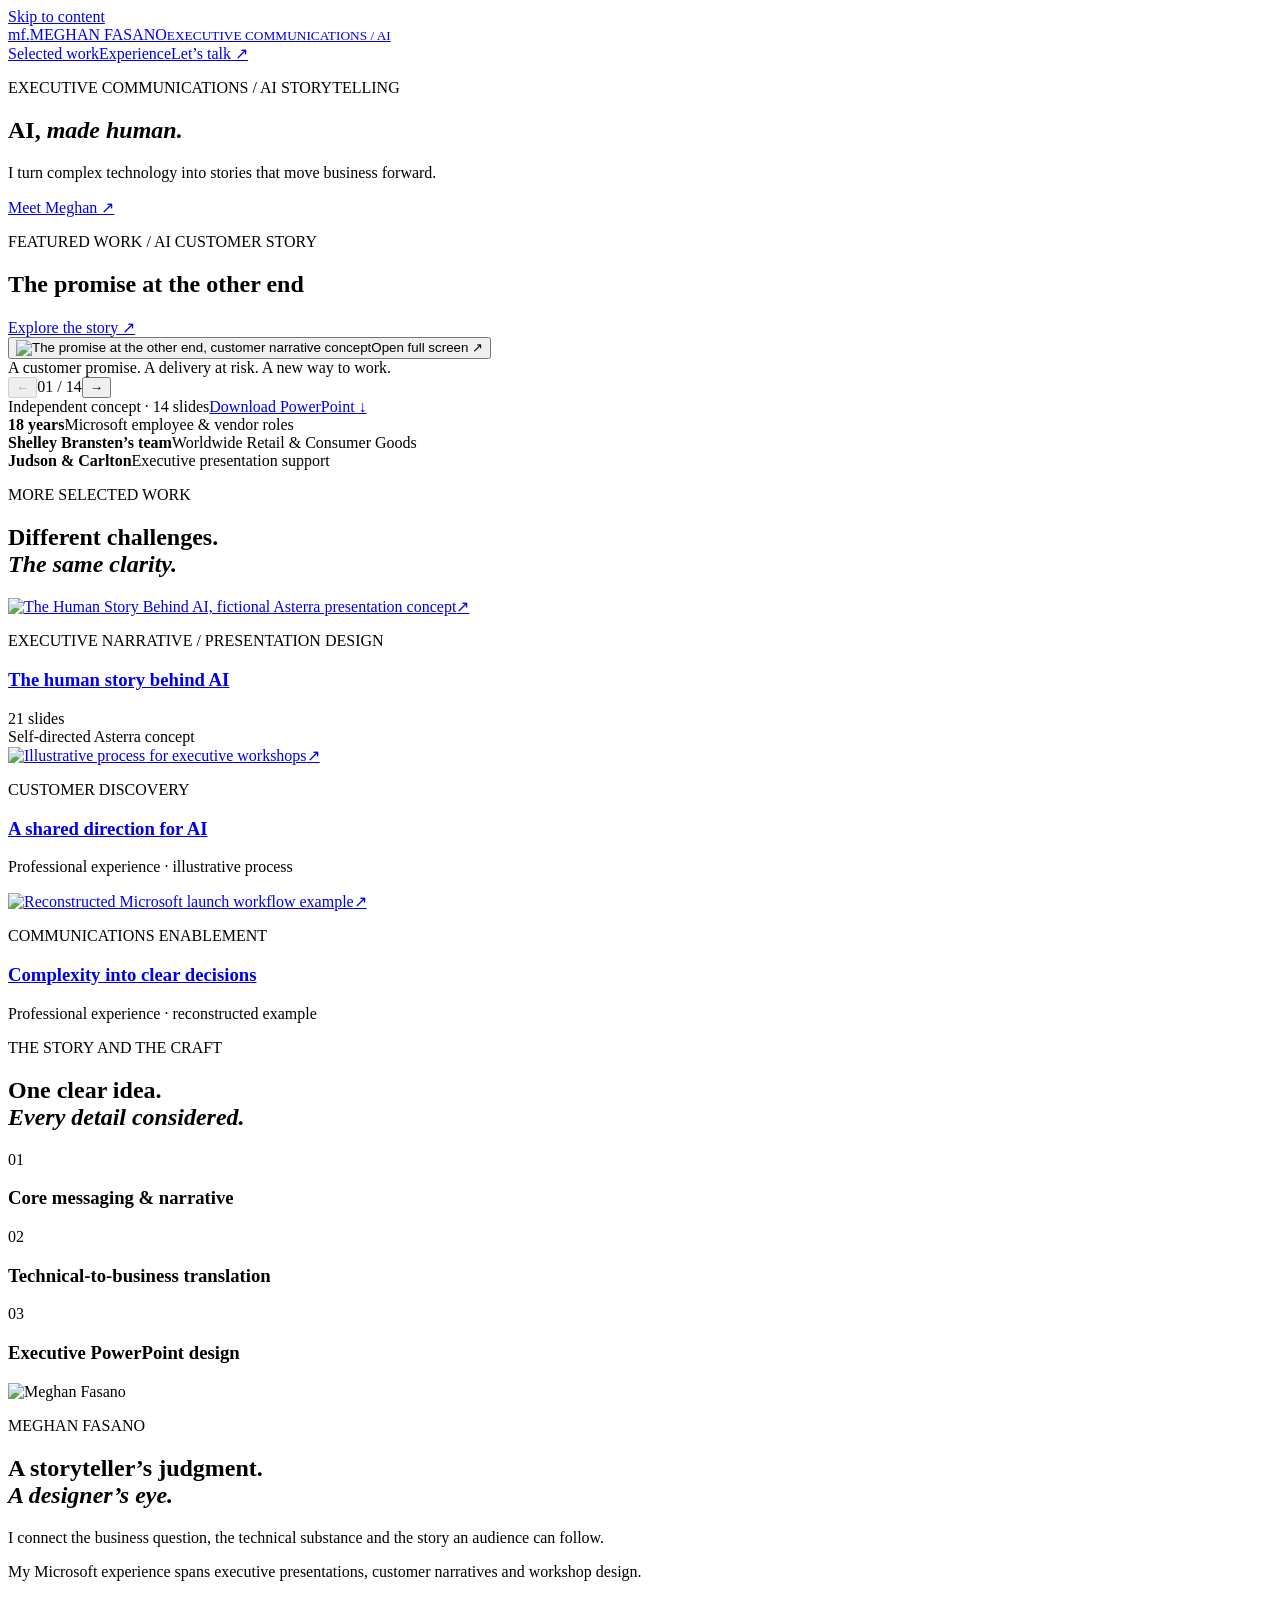
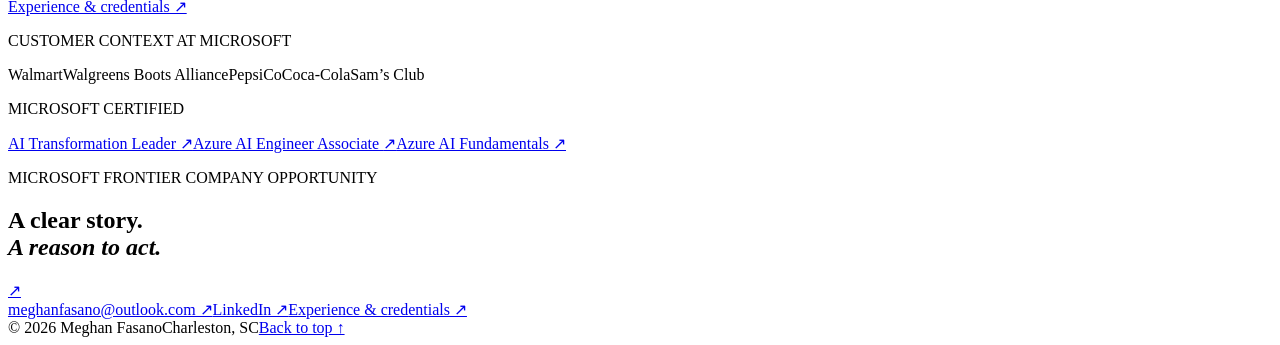
==== commit 87d574ef: "Remove Frontier branding from customer story deck" ====
--- a/index.html
+++ b/index.html
@@ -5,13 +5,13 @@
 </section>
 
 <section id="work" class="spotlight wrap" aria-labelledby="spotlight-title">
-  <div class="spotlight-heading"><div><p class="eyebrow">FEATURED WORK / MICROSOFT FRONTIER CONCEPT</p><h2 id="spotlight-title">The promise at the other end</h2></div><a class="spotlight-case" href="/Meghan_Microsoft_Frontier_Portfolio/work/frontier-customer/">Explore the story ↗</a></div>
+  <div class="spotlight-heading"><div><p class="eyebrow">FEATURED WORK / AI CUSTOMER STORY</p><h2 id="spotlight-title">The promise at the other end</h2></div><a class="spotlight-case" href="/Meghan_Microsoft_Frontier_Portfolio/work/frontier-customer/">Explore the story ↗</a></div>
   <div class="spotlight-shell">
     <button class="spotlight-screen" data-deck="frontier-customer" data-slide="0" aria-label="Open The promise at the other end in full screen"><img id="spotlight-image" src="/Meghan_Microsoft_Frontier_Portfolio/decks/frontier-customer/001.webp" alt="The promise at the other end, customer narrative concept" width="1600" height="900" fetchpriority="high"><span class="spotlight-open">Open full screen <span aria-hidden="true">↗</span></span></button>
     <div class="spotlight-toolbar"><span class="spotlight-caption">A customer promise. A delivery at risk. A new way to work.</span><div class="spotlight-controls"><button id="spotlight-prev" aria-label="Previous featured slide" disabled>←</button><span id="spotlight-position" role="status" aria-live="polite">01 / 14</span><button id="spotlight-next" aria-label="Next featured slide">→</button></div></div>
   </div>
   <div class="spotlight-bottom"><span>Independent concept · 14 slides</span><a href="/Meghan_Microsoft_Frontier_Portfolio/decks/frontier-customer/The-Promise-at-the-Other-End.pptx" download>Download PowerPoint ↓</a></div>
-  <script type="application/json" id="spotlight-data">[{"image": "/Meghan_Microsoft_Frontier_Portfolio/decks/frontier-customer/001.webp", "title": "The promise at the other end", "text": "Begin with the person at the other end of a business process. A store opening is a date on a project plan, but it is also the first shift for a new employee, the first visit from a neighbor, and a promise a customer expects someone to keep. This fictional story explores how Microsoft Frontier Company’s approach could help a retailer give its people more capacity to deliver. This is an independent portfolio concept, not official Microsoft material.", "links": [{"name": "Microsoft Frontier Company", "url": "https://www.microsoft.com/en-us/frontier-company", "detail": "Current approach, embedded expertise, production deployment, intelligence and trust."}]}, {"image": "/Meghan_Microsoft_Frontier_Portfolio/decks/frontier-customer/002.webp", "title": "Friday. Will we be ready?", "text": "Imagine Maya, a regional operations leader for a growing retailer. The newest store opens on Friday. A critical refrigeration delivery has slipped. The store team is ready. The neighborhood is waiting. Maya hears a simple question, and she wants to answer it honestly. Pause after the question. Ask the customer to think of the equivalent promise inside their own organization.", "links": []}, {"image": "/Meghan_Microsoft_Frontier_Portfolio/decks/frontier-customer/003.webp", "title": "Four systems. One person in the middle.", "text": "The business already has much of what Maya needs. Inventory knows where a replacement unit sits. Procurement has the latest supplier update. The store team knows when the installation crew is available. Finance owns the exception policy. The burden of assembling that picture falls on Maya. While she searches and reconciles, the team waits to decide. This is the workflow we want to improve.", "links": []}, {"image": "/Meghan_Microsoft_Frontier_Portfolio/decks/frontier-customer/004.webp", "title": "An answer. And a way forward.", "text": "Now change the experience. Maya still owns the outcome. But instead of opening one more tab, she receives a connected view of the situation, the evidence behind it, and a proposed next step. AI can help retrieve and interpret information. Connected agents and workflows can help prepare and carry out approved actions. The business question is where that combination changes the customer experience.", "links": [{"name": "Copilot Studio overview", "url": "https://learn.microsoft.com/en-us/microsoft-copilot-studio/fundamentals-what-is-copilot-studio", "detail": "Connected knowledge, agents, workflows, human review, evaluation and monitoring."}]}, {"image": "/Meghan_Microsoft_Frontier_Portfolio/decks/frontier-customer/005.webp", "title": "Your intelligence. Working for you.", "text": "Microsoft Frontier Company brings industry expertise and AI engineering into customer organizations to connect AI with business workflows and measurable outcomes. The distinctive asset is the customer’s own knowledge: its data, experience and decision processes. The design also needs trust: identity, access, oversight and an operating model. Together, those make the workflow useful in the context of this customer’s business.", "links": [{"name": "Microsoft Frontier Company", "url": "https://www.microsoft.com/en-us/frontier-company", "detail": "Current approach, embedded expertise, production deployment, intelligence and trust."}, {"name": "Microsoft Frontier Company announcement", "url": "https://blogs.microsoft.com/blog/2026/07/02/microsoft-frontier-company-ai-engineering-that-amplifies-and-protects-your-intelligence/", "detail": "Judson Althoff, July 2, 2026. Industry expertise, AI engineering, continuous improvement, measurable outcomes."}]}, {"image": "/Meghan_Microsoft_Frontier_Portfolio/decks/frontier-customer/006.webp", "title": "Clarity includes what is missing.", "text": "In the proposed workflow, an agent checks approved sources and assembles the situation. It identifies the delayed unit, a possible alternative and the installation constraint. Crucially, it shows what it cannot yet verify: the carrier has not confirmed a replacement delivery. A useful system makes the gap visible. It does not turn an inference into a customer commitment. Sources and timestamps should travel with the recommendation.", "links": []}, {"image": "/Meghan_Microsoft_Frontier_Portfolio/decks/frontier-customer/007.webp", "title": "A recovery plan people can act on", "text": "The system proposes a recovery plan against the retailer’s rules. Check the alternative unit’s suitability, request the transfer and transport options, prepare the cost exception and draft an update for the store manager. Each step has an owner. The recommendation includes dependencies and unanswered questions. It is an example of connected work, not an out-of-the-box product demonstration or a promise that AI can fix every delay.", "links": []}, {"image": "/Meghan_Microsoft_Frontier_Portfolio/decks/frontier-customer/008.webp", "title": "Maya decides.", "text": "The system prepares. Maya decides. She reviews the evidence, weighs customer impact and approves the appropriate spend. A designated owner confirms any new customer promise. We deliberately keep these decisions in human hands in this scenario. If information conflicts, permissions fail or the agent cannot verify an action, the workflow stops and escalates to a person. Accountability must be designed, tested and operated.", "links": [{"name": "Copilot Studio overview", "url": "https://learn.microsoft.com/en-us/microsoft-copilot-studio/fundamentals-what-is-copilot-studio", "detail": "Connected knowledge, agents, workflows, human review, evaluation and monitoring."}, {"name": "Copilot Studio security and governance", "url": "https://learn.microsoft.com/en-us/microsoft-copilot-studio/security-and-governance", "detail": "Identity, access, data policies, governance and audit capabilities. Controls require configuration."}]}, {"image": "/Meghan_Microsoft_Frontier_Portfolio/decks/frontier-customer/009.webp", "title": "The promise moves closer.", "text": "Once the decision is approved, configured workflows can update systems, assign tasks and monitor progress. The loop closes only when the business verifies what actually happened. Did the replacement arrive? Did the store open as promised? Where did the workflow fail? The team uses those observations to improve the process, the data and the agent. That continuous improvement is central to the Frontier Company approach.", "links": [{"name": "Microsoft Frontier Company", "url": "https://www.microsoft.com/en-us/frontier-company", "detail": "Current approach, embedded expertise, production deployment, intelligence and trust."}, {"name": "Microsoft Frontier Company announcement", "url": "https://blogs.microsoft.com/blog/2026/07/02/microsoft-frontier-company-ai-engineering-that-amplifies-and-protects-your-intelligence/", "detail": "Judson Althoff, July 2, 2026. Industry expertise, AI engineering, continuous improvement, measurable outcomes."}, {"name": "Copilot Studio overview", "url": "https://learn.microsoft.com/en-us/microsoft-copilot-studio/fundamentals-what-is-copilot-studio", "detail": "Connected knowledge, agents, workflows, human review, evaluation and monitoring."}]}, {"image": "/Meghan_Microsoft_Frontier_Portfolio/decks/frontier-customer/010.webp", "title": "The technology follows the work", "text": "This is an illustrative solution pattern, not a prescribed architecture. Maya could interact with an agent in her familiar Microsoft 365 environment. Copilot Studio can connect agents and workflows to approved enterprise systems. Microsoft governance capabilities support identity, access, data policy and visibility. The actual pattern depends on the customer’s landscape, requirements, licensing and controls. The customer experience and business outcome decide what needs to be built.", "links": [{"name": "Copilot Studio overview", "url": "https://learn.microsoft.com/en-us/microsoft-copilot-studio/fundamentals-what-is-copilot-studio", "detail": "Connected knowledge, agents, workflows, human review, evaluation and monitoring."}, {"name": "Copilot Studio security and governance", "url": "https://learn.microsoft.com/en-us/microsoft-copilot-studio/security-and-governance", "detail": "Identity, access, data policies, governance and audit capabilities. Controls require configuration."}]}, {"image": "/Meghan_Microsoft_Frontier_Portfolio/decks/frontier-customer/011.webp", "title": "Did we keep the promise?", "text": "Before rollout, agree on a baseline and define the business result with the customer. We can measure how long exceptions take to resolve, whether commitments hold, whether customers must contact us again and the full cost of handling the exception. Include AI and operating costs. Compare comparable cases and watch quality and safety together. This slide proposes measures. It does not claim that this scenario has produced results.", "links": []}, {"image": "/Meghan_Microsoft_Frontier_Portfolio/decks/frontier-customer/012.webp", "title": "One workflow. Room to grow.", "text": "Start with a real operational workflow and an accountable business owner. Define the result, the boundary of delegation and the failure conditions. Validate against realistic cases, including missing and conflicting data. Roll out through explicit operational gates with monitoring and fallback. Then expand only where the evidence justifies it. This is a proposed adoption path, not an official Microsoft delivery schedule. The intention is production value with a design that can extend.", "links": [{"name": "Microsoft Frontier Company", "url": "https://www.microsoft.com/en-us/frontier-company", "detail": "Current approach, embedded expertise, production deployment, intelligence and trust."}, {"name": "Copilot Studio overview", "url": "https://learn.microsoft.com/en-us/microsoft-copilot-studio/fundamentals-what-is-copilot-studio", "detail": "Connected knowledge, agents, workflows, human review, evaluation and monitoring."}, {"name": "Copilot Studio security and governance", "url": "https://learn.microsoft.com/en-us/microsoft-copilot-studio/security-and-governance", "detail": "Identity, access, data policies, governance and audit capabilities. Controls require configuration."}]}, {"image": "/Meghan_Microsoft_Frontier_Portfolio/decks/frontier-customer/013.webp", "title": "Which customer promise comes first?", "text": "Return to the person at the other end. When the workflow works, the customer feels a clear answer, a reliable commitment and a business that follows through. Maya gains room to apply her judgment where it matters. End with a concrete invitation: choose one customer promise, the workflow behind it and the leader accountable for improving it. That is the starting point for the conversation. This is an independent concept created for Meghan Fasano’s portfolio, not official Microsoft material.", "links": []}, {"image": "/Meghan_Microsoft_Frontier_Portfolio/decks/frontier-customer/014.webp", "title": "Sources and scenario notes", "text": "All sources are Microsoft primary sources, reviewed October 22, 2026. Full URLs appear here as clickable links and in the relevant speaker notes. The retailer, Maya, the dialogue and all operating details are illustrative. No performance metrics or actual customer outcomes are asserted. All scene imagery is generated illustration of fictional people and events. The deck is an independent portfolio concept created for Meghan Fasano and does not represent official Microsoft communications.", "links": [{"name": "Microsoft Frontier Company", "url": "https://www.microsoft.com/en-us/frontier-company", "detail": "Current approach, embedded expertise, production deployment, intelligence and trust."}, {"name": "Microsoft Frontier Company announcement", "url": "https://blogs.microsoft.com/blog/2026/07/02/microsoft-frontier-company-ai-engineering-that-amplifies-and-protects-your-intelligence/", "detail": "Judson Althoff, July 2, 2026. Industry expertise, AI engineering, continuous improvement, measurable outcomes."}, {"name": "Copilot Studio overview", "url": "https://learn.microsoft.com/en-us/microsoft-copilot-studio/fundamentals-what-is-copilot-studio", "detail": "Connected knowledge, agents, workflows, human review, evaluation and monitoring."}, {"name": "Copilot Studio security and governance", "url": "https://learn.microsoft.com/en-us/microsoft-copilot-studio/security-and-governance", "detail": "Identity, access, data policies, governance and audit capabilities. Controls require configuration."}]}]</script>
+  <script type="application/json" id="spotlight-data">[{"image": "/Meghan_Microsoft_Frontier_Portfolio/decks/frontier-customer/001.webp", "title": "The promise at the other end", "text": "Begin with the person at the other end of a business process. A store opening is a date on a project plan, but it is also the first shift for a new employee, the first visit from a neighbor, and a promise a customer expects someone to keep. This fictional story explores how Microsoft’s AI transformation approach could help a retailer give its people more capacity to deliver. This is an independent portfolio concept, not official Microsoft material.", "links": [{"name": "Microsoft AI transformation approach", "url": "https://www.microsoft.com/en-us/frontier-company", "detail": "Current approach, embedded expertise, production deployment, intelligence and trust."}]}, {"image": "/Meghan_Microsoft_Frontier_Portfolio/decks/frontier-customer/002.webp", "title": "Friday. Will we be ready?", "text": "Imagine Maya, a regional operations leader for a growing retailer. The newest store opens on Friday. A critical refrigeration delivery has slipped. The store team is ready. The neighborhood is waiting. Maya hears a simple question, and she wants to answer it honestly. Pause after the question. Ask the customer to think of the equivalent promise inside their own organization.", "links": []}, {"image": "/Meghan_Microsoft_Frontier_Portfolio/decks/frontier-customer/003.webp", "title": "Four systems. One person in the middle.", "text": "The business already has much of what Maya needs. Inventory knows where a replacement unit sits. Procurement has the latest supplier update. The store team knows when the installation crew is available. Finance owns the exception policy. The burden of assembling that picture falls on Maya. While she searches and reconciles, the team waits to decide. This is the workflow we want to improve.", "links": []}, {"image": "/Meghan_Microsoft_Frontier_Portfolio/decks/frontier-customer/004.webp", "title": "An answer. And a way forward.", "text": "Now change the experience. Maya still owns the outcome. But instead of opening one more tab, she receives a connected view of the situation, the evidence behind it, and a proposed next step. AI can help retrieve and interpret information. Connected agents and workflows can help prepare and carry out approved actions. The business question is where that combination changes the customer experience.", "links": [{"name": "Copilot Studio overview", "url": "https://learn.microsoft.com/en-us/microsoft-copilot-studio/fundamentals-what-is-copilot-studio", "detail": "Connected knowledge, agents, workflows, human review, evaluation and monitoring."}]}, {"image": "/Meghan_Microsoft_Frontier_Portfolio/decks/frontier-customer/005.webp", "title": "Your intelligence. Working for you.", "text": "Microsoft’s AI transformation approach brings industry expertise and AI engineering into customer organizations to connect AI with business workflows and measurable outcomes. The distinctive asset is the customer’s own knowledge: its data, experience and decision processes. The design also needs trust: identity, access, oversight and an operating model. Together, those make the workflow useful in the context of this customer’s business.", "links": [{"name": "Microsoft AI transformation approach", "url": "https://www.microsoft.com/en-us/frontier-company", "detail": "Current approach, embedded expertise, production deployment, intelligence and trust."}, {"name": "Microsoft announcement, July 2026", "url": "https://blogs.microsoft.com/blog/2026/07/02/microsoft-frontier-company-ai-engineering-that-amplifies-and-protects-your-intelligence/", "detail": "Judson Althoff, July 2, 2026. Industry expertise, AI engineering, continuous improvement, measurable outcomes."}]}, {"image": "/Meghan_Microsoft_Frontier_Portfolio/decks/frontier-customer/006.webp", "title": "Clarity includes what is missing.", "text": "In the proposed workflow, an agent checks approved sources and assembles the situation. It identifies the delayed unit, a possible alternative and the installation constraint. Crucially, it shows what it cannot yet verify: the carrier has not confirmed a replacement delivery. A useful system makes the gap visible. It does not turn an inference into a customer commitment. Sources and timestamps should travel with the recommendation.", "links": []}, {"image": "/Meghan_Microsoft_Frontier_Portfolio/decks/frontier-customer/007.webp", "title": "A recovery plan people can act on", "text": "The system proposes a recovery plan against the retailer’s rules. Check the alternative unit’s suitability, request the transfer and transport options, prepare the cost exception and draft an update for the store manager. Each step has an owner. The recommendation includes dependencies and unanswered questions. It is an example of connected work, not an out-of-the-box product demonstration or a promise that AI can fix every delay.", "links": []}, {"image": "/Meghan_Microsoft_Frontier_Portfolio/decks/frontier-customer/008.webp", "title": "Maya decides.", "text": "The system prepares. Maya decides. She reviews the evidence, weighs customer impact and approves the appropriate spend. A designated owner confirms any new customer promise. We deliberately keep these decisions in human hands in this scenario. If information conflicts, permissions fail or the agent cannot verify an action, the workflow stops and escalates to a person. Accountability must be designed, tested and operated.", "links": [{"name": "Copilot Studio overview", "url": "https://learn.microsoft.com/en-us/microsoft-copilot-studio/fundamentals-what-is-copilot-studio", "detail": "Connected knowledge, agents, workflows, human review, evaluation and monitoring."}, {"name": "Copilot Studio security and governance", "url": "https://learn.microsoft.com/en-us/microsoft-copilot-studio/security-and-governance", "detail": "Identity, access, data policies, governance and audit capabilities. Controls require configuration."}]}, {"image": "/Meghan_Microsoft_Frontier_Portfolio/decks/frontier-customer/009.webp", "title": "The promise moves closer.", "text": "Once the decision is approved, configured workflows can update systems, assign tasks and monitor progress. The loop closes only when the business verifies what actually happened. Did the replacement arrive? Did the store open as promised? Where did the workflow fail? The team uses those observations to improve the process, the data and the agent. That continuous improvement is central to Microsoft’s AI transformation approach.", "links": [{"name": "Microsoft AI transformation approach", "url": "https://www.microsoft.com/en-us/frontier-company", "detail": "Current approach, embedded expertise, production deployment, intelligence and trust."}, {"name": "Microsoft announcement, July 2026", "url": "https://blogs.microsoft.com/blog/2026/07/02/microsoft-frontier-company-ai-engineering-that-amplifies-and-protects-your-intelligence/", "detail": "Judson Althoff, July 2, 2026. Industry expertise, AI engineering, continuous improvement, measurable outcomes."}, {"name": "Copilot Studio overview", "url": "https://learn.microsoft.com/en-us/microsoft-copilot-studio/fundamentals-what-is-copilot-studio", "detail": "Connected knowledge, agents, workflows, human review, evaluation and monitoring."}]}, {"image": "/Meghan_Microsoft_Frontier_Portfolio/decks/frontier-customer/010.webp", "title": "The technology follows the work", "text": "This is an illustrative solution pattern, not a prescribed architecture. Maya could interact with an agent in her familiar Microsoft 365 environment. Copilot Studio can connect agents and workflows to approved enterprise systems. Microsoft governance capabilities support identity, access, data policy and visibility. The actual pattern depends on the customer’s landscape, requirements, licensing and controls. The customer experience and business outcome decide what needs to be built.", "links": [{"name": "Copilot Studio overview", "url": "https://learn.microsoft.com/en-us/microsoft-copilot-studio/fundamentals-what-is-copilot-studio", "detail": "Connected knowledge, agents, workflows, human review, evaluation and monitoring."}, {"name": "Copilot Studio security and governance", "url": "https://learn.microsoft.com/en-us/microsoft-copilot-studio/security-and-governance", "detail": "Identity, access, data policies, governance and audit capabilities. Controls require configuration."}]}, {"image": "/Meghan_Microsoft_Frontier_Portfolio/decks/frontier-customer/011.webp", "title": "Did we keep the promise?", "text": "Before rollout, agree on a baseline and define the business result with the customer. We can measure how long exceptions take to resolve, whether commitments hold, whether customers must contact us again and the full cost of handling the exception. Include AI and operating costs. Compare comparable cases and watch quality and safety together. This slide proposes measures. It does not claim that this scenario has produced results.", "links": []}, {"image": "/Meghan_Microsoft_Frontier_Portfolio/decks/frontier-customer/012.webp", "title": "One workflow. Room to grow.", "text": "Start with a real operational workflow and an accountable business owner. Define the result, the boundary of delegation and the failure conditions. Validate against realistic cases, including missing and conflicting data. Roll out through explicit operational gates with monitoring and fallback. Then expand only where the evidence justifies it. This is a proposed adoption path, not an official Microsoft delivery schedule. The intention is production value with a design that can extend.", "links": [{"name": "Microsoft AI transformation approach", "url": "https://www.microsoft.com/en-us/frontier-company", "detail": "Current approach, embedded expertise, production deployment, intelligence and trust."}, {"name": "Copilot Studio overview", "url": "https://learn.microsoft.com/en-us/microsoft-copilot-studio/fundamentals-what-is-copilot-studio", "detail": "Connected knowledge, agents, workflows, human review, evaluation and monitoring."}, {"name": "Copilot Studio security and governance", "url": "https://learn.microsoft.com/en-us/microsoft-copilot-studio/security-and-governance", "detail": "Identity, access, data policies, governance and audit capabilities. Controls require configuration."}]}, {"image": "/Meghan_Microsoft_Frontier_Portfolio/decks/frontier-customer/013.webp", "title": "Which customer promise comes first?", "text": "Return to the person at the other end. When the workflow works, the customer feels a clear answer, a reliable commitment and a business that follows through. Maya gains room to apply her judgment where it matters. End with a concrete invitation: choose one customer promise, the workflow behind it and the leader accountable for improving it. That is the starting point for the conversation. This is an independent concept created for Meghan Fasano’s portfolio, not official Microsoft material.", "links": []}, {"image": "/Meghan_Microsoft_Frontier_Portfolio/decks/frontier-customer/014.webp", "title": "Sources and scenario notes", "text": "All sources are Microsoft primary sources, reviewed October 22, 2026. Full URLs appear here as clickable links and in the relevant speaker notes. The retailer, Maya, the dialogue and all operating details are illustrative. No performance metrics or actual customer outcomes are asserted. All scene imagery is generated illustration of fictional people and events. The deck is an independent portfolio concept created for Meghan Fasano and does not represent official Microsoft communications.", "links": [{"name": "Microsoft AI transformation approach", "url": "https://www.microsoft.com/en-us/frontier-company", "detail": "Current approach, embedded expertise, production deployment, intelligence and trust."}, {"name": "Microsoft announcement, July 2026", "url": "https://blogs.microsoft.com/blog/2026/07/02/microsoft-frontier-company-ai-engineering-that-amplifies-and-protects-your-intelligence/", "detail": "Judson Althoff, July 2, 2026. Industry expertise, AI engineering, continuous improvement, measurable outcomes."}, {"name": "Copilot Studio overview", "url": "https://learn.microsoft.com/en-us/microsoft-copilot-studio/fundamentals-what-is-copilot-studio", "detail": "Connected knowledge, agents, workflows, human review, evaluation and monitoring."}, {"name": "Copilot Studio security and governance", "url": "https://learn.microsoft.com/en-us/microsoft-copilot-studio/security-and-governance", "detail": "Identity, access, data policies, governance and audit capabilities. Controls require configuration."}]}]</script>
 </section>
 
 <section class="experience-strip wrap" aria-label="Microsoft experience">
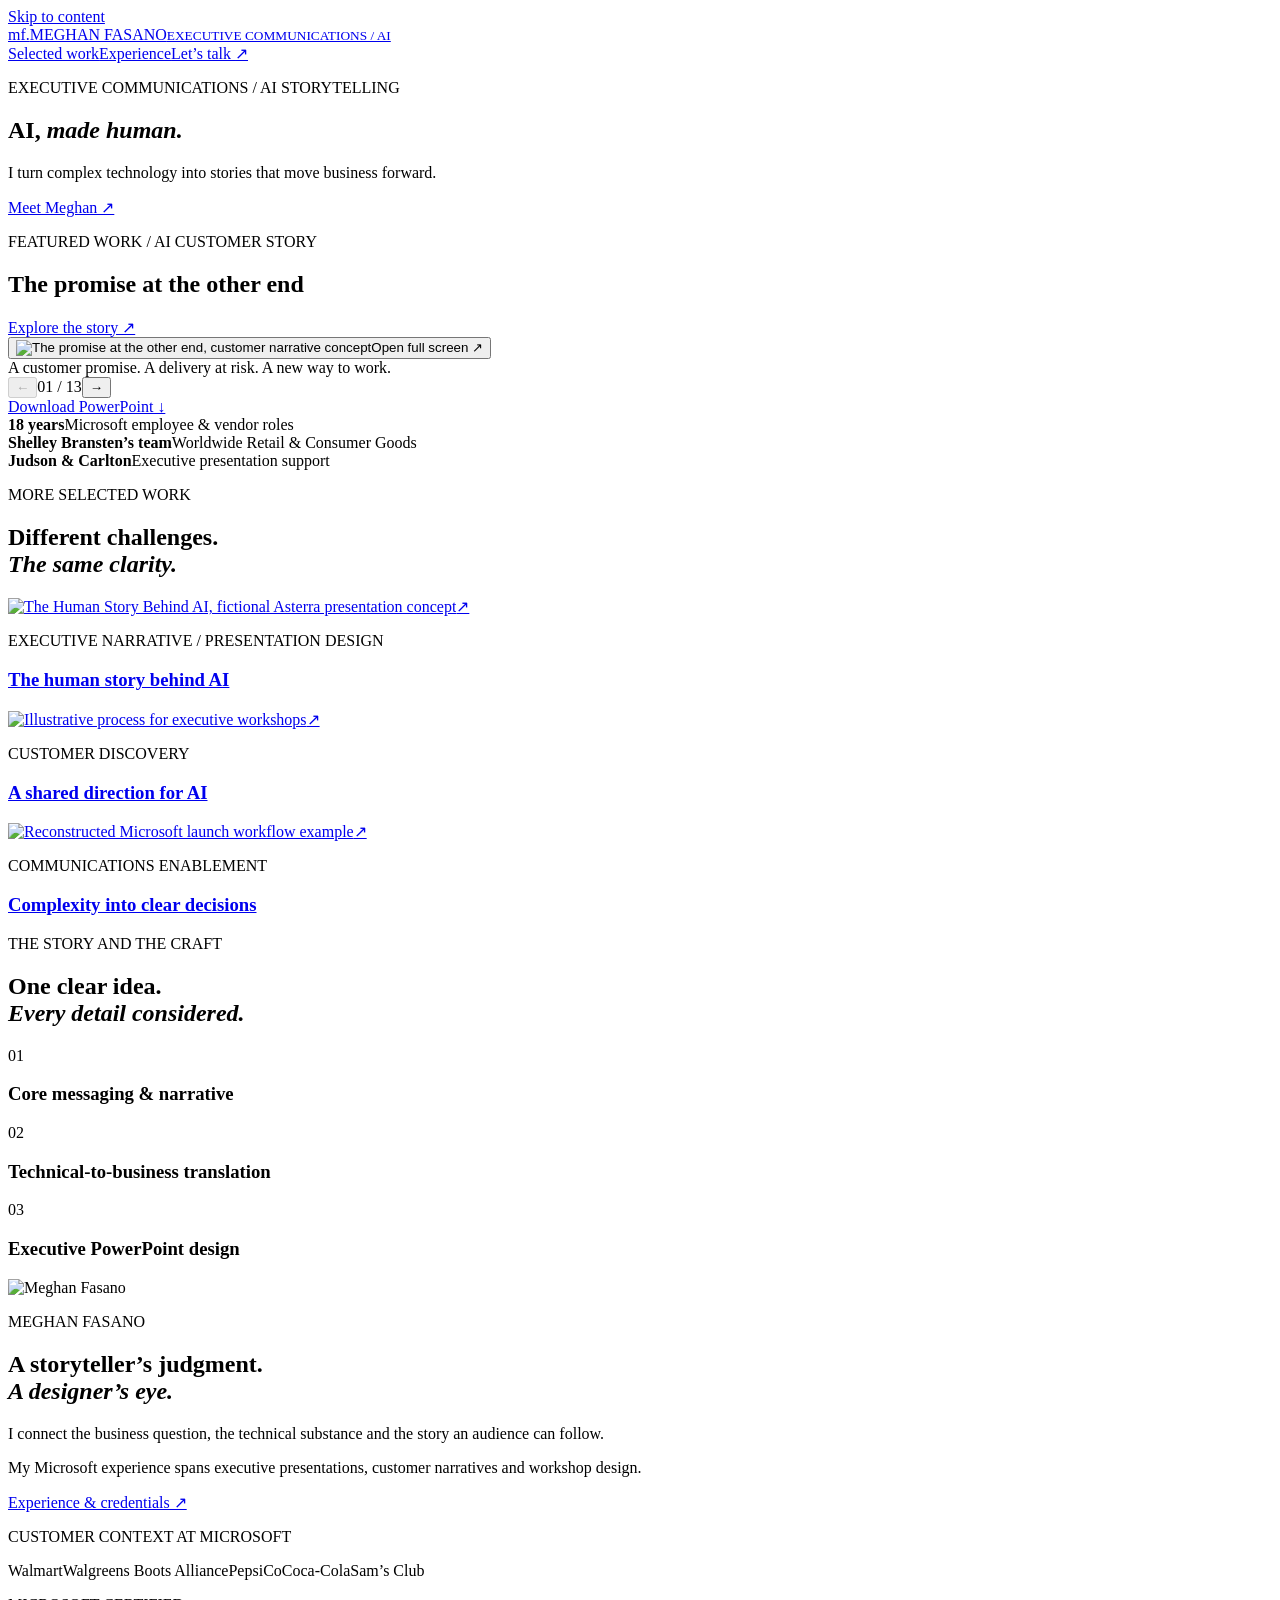
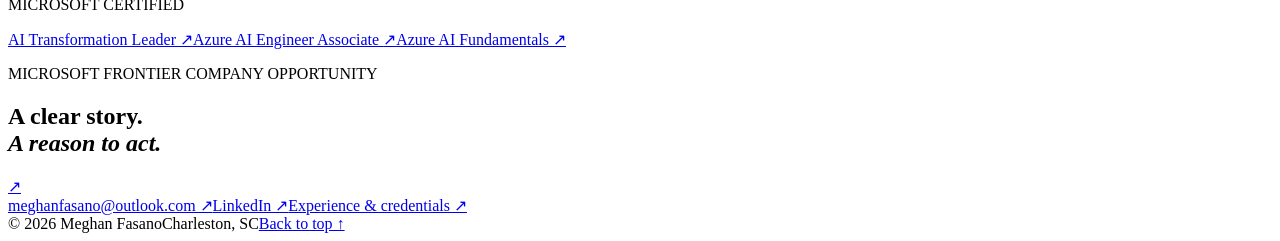
==== commit 3704bbda: "Remove small disclosure labels from customer story and previews" ====
--- a/index.html
+++ b/index.html
@@ -7,11 +7,11 @@
 <section id="work" class="spotlight wrap" aria-labelledby="spotlight-title">
   <div class="spotlight-heading"><div><p class="eyebrow">FEATURED WORK / AI CUSTOMER STORY</p><h2 id="spotlight-title">The promise at the other end</h2></div><a class="spotlight-case" href="/Meghan_Microsoft_Frontier_Portfolio/work/frontier-customer/">Explore the story ↗</a></div>
   <div class="spotlight-shell">
-    <button class="spotlight-screen" data-deck="frontier-customer" data-slide="0" aria-label="Open The promise at the other end in full screen"><img id="spotlight-image" src="/Meghan_Microsoft_Frontier_Portfolio/decks/frontier-customer/001.webp" alt="The promise at the other end, customer narrative concept" width="1600" height="900" fetchpriority="high"><span class="spotlight-open">Open full screen <span aria-hidden="true">↗</span></span></button>
-    <div class="spotlight-toolbar"><span class="spotlight-caption">A customer promise. A delivery at risk. A new way to work.</span><div class="spotlight-controls"><button id="spotlight-prev" aria-label="Previous featured slide" disabled>←</button><span id="spotlight-position" role="status" aria-live="polite">01 / 14</span><button id="spotlight-next" aria-label="Next featured slide">→</button></div></div>
+    <button class="spotlight-screen" data-deck="frontier-customer" data-slide="0" aria-label="Open The promise at the other end in full screen"><img id="spotlight-image" src="/Meghan_Microsoft_Frontier_Portfolio/decks/frontier-customer/001.webp?v=7db0a2be44" alt="The promise at the other end, customer narrative concept" width="1600" height="900" fetchpriority="high"><span class="spotlight-open">Open full screen <span aria-hidden="true">↗</span></span></button>
+    <div class="spotlight-toolbar"><span class="spotlight-caption">A customer promise. A delivery at risk. A new way to work.</span><div class="spotlight-controls"><button id="spotlight-prev" aria-label="Previous featured slide" disabled>←</button><span id="spotlight-position" role="status" aria-live="polite">01 / 13</span><button id="spotlight-next" aria-label="Next featured slide">→</button></div></div>
   </div>
-  <div class="spotlight-bottom"><span>Independent concept · 14 slides</span><a href="/Meghan_Microsoft_Frontier_Portfolio/decks/frontier-customer/The-Promise-at-the-Other-End.pptx" download>Download PowerPoint ↓</a></div>
-  <script type="application/json" id="spotlight-data">[{"image": "/Meghan_Microsoft_Frontier_Portfolio/decks/frontier-customer/001.webp", "title": "The promise at the other end", "text": "Begin with the person at the other end of a business process. A store opening is a date on a project plan, but it is also the first shift for a new employee, the first visit from a neighbor, and a promise a customer expects someone to keep. This fictional story explores how Microsoft’s AI transformation approach could help a retailer give its people more capacity to deliver. This is an independent portfolio concept, not official Microsoft material.", "links": [{"name": "Microsoft AI transformation approach", "url": "https://www.microsoft.com/en-us/frontier-company", "detail": "Current approach, embedded expertise, production deployment, intelligence and trust."}]}, {"image": "/Meghan_Microsoft_Frontier_Portfolio/decks/frontier-customer/002.webp", "title": "Friday. Will we be ready?", "text": "Imagine Maya, a regional operations leader for a growing retailer. The newest store opens on Friday. A critical refrigeration delivery has slipped. The store team is ready. The neighborhood is waiting. Maya hears a simple question, and she wants to answer it honestly. Pause after the question. Ask the customer to think of the equivalent promise inside their own organization.", "links": []}, {"image": "/Meghan_Microsoft_Frontier_Portfolio/decks/frontier-customer/003.webp", "title": "Four systems. One person in the middle.", "text": "The business already has much of what Maya needs. Inventory knows where a replacement unit sits. Procurement has the latest supplier update. The store team knows when the installation crew is available. Finance owns the exception policy. The burden of assembling that picture falls on Maya. While she searches and reconciles, the team waits to decide. This is the workflow we want to improve.", "links": []}, {"image": "/Meghan_Microsoft_Frontier_Portfolio/decks/frontier-customer/004.webp", "title": "An answer. And a way forward.", "text": "Now change the experience. Maya still owns the outcome. But instead of opening one more tab, she receives a connected view of the situation, the evidence behind it, and a proposed next step. AI can help retrieve and interpret information. Connected agents and workflows can help prepare and carry out approved actions. The business question is where that combination changes the customer experience.", "links": [{"name": "Copilot Studio overview", "url": "https://learn.microsoft.com/en-us/microsoft-copilot-studio/fundamentals-what-is-copilot-studio", "detail": "Connected knowledge, agents, workflows, human review, evaluation and monitoring."}]}, {"image": "/Meghan_Microsoft_Frontier_Portfolio/decks/frontier-customer/005.webp", "title": "Your intelligence. Working for you.", "text": "Microsoft’s AI transformation approach brings industry expertise and AI engineering into customer organizations to connect AI with business workflows and measurable outcomes. The distinctive asset is the customer’s own knowledge: its data, experience and decision processes. The design also needs trust: identity, access, oversight and an operating model. Together, those make the workflow useful in the context of this customer’s business.", "links": [{"name": "Microsoft AI transformation approach", "url": "https://www.microsoft.com/en-us/frontier-company", "detail": "Current approach, embedded expertise, production deployment, intelligence and trust."}, {"name": "Microsoft announcement, July 2026", "url": "https://blogs.microsoft.com/blog/2026/07/02/microsoft-frontier-company-ai-engineering-that-amplifies-and-protects-your-intelligence/", "detail": "Judson Althoff, July 2, 2026. Industry expertise, AI engineering, continuous improvement, measurable outcomes."}]}, {"image": "/Meghan_Microsoft_Frontier_Portfolio/decks/frontier-customer/006.webp", "title": "Clarity includes what is missing.", "text": "In the proposed workflow, an agent checks approved sources and assembles the situation. It identifies the delayed unit, a possible alternative and the installation constraint. Crucially, it shows what it cannot yet verify: the carrier has not confirmed a replacement delivery. A useful system makes the gap visible. It does not turn an inference into a customer commitment. Sources and timestamps should travel with the recommendation.", "links": []}, {"image": "/Meghan_Microsoft_Frontier_Portfolio/decks/frontier-customer/007.webp", "title": "A recovery plan people can act on", "text": "The system proposes a recovery plan against the retailer’s rules. Check the alternative unit’s suitability, request the transfer and transport options, prepare the cost exception and draft an update for the store manager. Each step has an owner. The recommendation includes dependencies and unanswered questions. It is an example of connected work, not an out-of-the-box product demonstration or a promise that AI can fix every delay.", "links": []}, {"image": "/Meghan_Microsoft_Frontier_Portfolio/decks/frontier-customer/008.webp", "title": "Maya decides.", "text": "The system prepares. Maya decides. She reviews the evidence, weighs customer impact and approves the appropriate spend. A designated owner confirms any new customer promise. We deliberately keep these decisions in human hands in this scenario. If information conflicts, permissions fail or the agent cannot verify an action, the workflow stops and escalates to a person. Accountability must be designed, tested and operated.", "links": [{"name": "Copilot Studio overview", "url": "https://learn.microsoft.com/en-us/microsoft-copilot-studio/fundamentals-what-is-copilot-studio", "detail": "Connected knowledge, agents, workflows, human review, evaluation and monitoring."}, {"name": "Copilot Studio security and governance", "url": "https://learn.microsoft.com/en-us/microsoft-copilot-studio/security-and-governance", "detail": "Identity, access, data policies, governance and audit capabilities. Controls require configuration."}]}, {"image": "/Meghan_Microsoft_Frontier_Portfolio/decks/frontier-customer/009.webp", "title": "The promise moves closer.", "text": "Once the decision is approved, configured workflows can update systems, assign tasks and monitor progress. The loop closes only when the business verifies what actually happened. Did the replacement arrive? Did the store open as promised? Where did the workflow fail? The team uses those observations to improve the process, the data and the agent. That continuous improvement is central to Microsoft’s AI transformation approach.", "links": [{"name": "Microsoft AI transformation approach", "url": "https://www.microsoft.com/en-us/frontier-company", "detail": "Current approach, embedded expertise, production deployment, intelligence and trust."}, {"name": "Microsoft announcement, July 2026", "url": "https://blogs.microsoft.com/blog/2026/07/02/microsoft-frontier-company-ai-engineering-that-amplifies-and-protects-your-intelligence/", "detail": "Judson Althoff, July 2, 2026. Industry expertise, AI engineering, continuous improvement, measurable outcomes."}, {"name": "Copilot Studio overview", "url": "https://learn.microsoft.com/en-us/microsoft-copilot-studio/fundamentals-what-is-copilot-studio", "detail": "Connected knowledge, agents, workflows, human review, evaluation and monitoring."}]}, {"image": "/Meghan_Microsoft_Frontier_Portfolio/decks/frontier-customer/010.webp", "title": "The technology follows the work", "text": "This is an illustrative solution pattern, not a prescribed architecture. Maya could interact with an agent in her familiar Microsoft 365 environment. Copilot Studio can connect agents and workflows to approved enterprise systems. Microsoft governance capabilities support identity, access, data policy and visibility. The actual pattern depends on the customer’s landscape, requirements, licensing and controls. The customer experience and business outcome decide what needs to be built.", "links": [{"name": "Copilot Studio overview", "url": "https://learn.microsoft.com/en-us/microsoft-copilot-studio/fundamentals-what-is-copilot-studio", "detail": "Connected knowledge, agents, workflows, human review, evaluation and monitoring."}, {"name": "Copilot Studio security and governance", "url": "https://learn.microsoft.com/en-us/microsoft-copilot-studio/security-and-governance", "detail": "Identity, access, data policies, governance and audit capabilities. Controls require configuration."}]}, {"image": "/Meghan_Microsoft_Frontier_Portfolio/decks/frontier-customer/011.webp", "title": "Did we keep the promise?", "text": "Before rollout, agree on a baseline and define the business result with the customer. We can measure how long exceptions take to resolve, whether commitments hold, whether customers must contact us again and the full cost of handling the exception. Include AI and operating costs. Compare comparable cases and watch quality and safety together. This slide proposes measures. It does not claim that this scenario has produced results.", "links": []}, {"image": "/Meghan_Microsoft_Frontier_Portfolio/decks/frontier-customer/012.webp", "title": "One workflow. Room to grow.", "text": "Start with a real operational workflow and an accountable business owner. Define the result, the boundary of delegation and the failure conditions. Validate against realistic cases, including missing and conflicting data. Roll out through explicit operational gates with monitoring and fallback. Then expand only where the evidence justifies it. This is a proposed adoption path, not an official Microsoft delivery schedule. The intention is production value with a design that can extend.", "links": [{"name": "Microsoft AI transformation approach", "url": "https://www.microsoft.com/en-us/frontier-company", "detail": "Current approach, embedded expertise, production deployment, intelligence and trust."}, {"name": "Copilot Studio overview", "url": "https://learn.microsoft.com/en-us/microsoft-copilot-studio/fundamentals-what-is-copilot-studio", "detail": "Connected knowledge, agents, workflows, human review, evaluation and monitoring."}, {"name": "Copilot Studio security and governance", "url": "https://learn.microsoft.com/en-us/microsoft-copilot-studio/security-and-governance", "detail": "Identity, access, data policies, governance and audit capabilities. Controls require configuration."}]}, {"image": "/Meghan_Microsoft_Frontier_Portfolio/decks/frontier-customer/013.webp", "title": "Which customer promise comes first?", "text": "Return to the person at the other end. When the workflow works, the customer feels a clear answer, a reliable commitment and a business that follows through. Maya gains room to apply her judgment where it matters. End with a concrete invitation: choose one customer promise, the workflow behind it and the leader accountable for improving it. That is the starting point for the conversation. This is an independent concept created for Meghan Fasano’s portfolio, not official Microsoft material.", "links": []}, {"image": "/Meghan_Microsoft_Frontier_Portfolio/decks/frontier-customer/014.webp", "title": "Sources and scenario notes", "text": "All sources are Microsoft primary sources, reviewed October 22, 2026. Full URLs appear here as clickable links and in the relevant speaker notes. The retailer, Maya, the dialogue and all operating details are illustrative. No performance metrics or actual customer outcomes are asserted. All scene imagery is generated illustration of fictional people and events. The deck is an independent portfolio concept created for Meghan Fasano and does not represent official Microsoft communications.", "links": [{"name": "Microsoft AI transformation approach", "url": "https://www.microsoft.com/en-us/frontier-company", "detail": "Current approach, embedded expertise, production deployment, intelligence and trust."}, {"name": "Microsoft announcement, July 2026", "url": "https://blogs.microsoft.com/blog/2026/07/02/microsoft-frontier-company-ai-engineering-that-amplifies-and-protects-your-intelligence/", "detail": "Judson Althoff, July 2, 2026. Industry expertise, AI engineering, continuous improvement, measurable outcomes."}, {"name": "Copilot Studio overview", "url": "https://learn.microsoft.com/en-us/microsoft-copilot-studio/fundamentals-what-is-copilot-studio", "detail": "Connected knowledge, agents, workflows, human review, evaluation and monitoring."}, {"name": "Copilot Studio security and governance", "url": "https://learn.microsoft.com/en-us/microsoft-copilot-studio/security-and-governance", "detail": "Identity, access, data policies, governance and audit capabilities. Controls require configuration."}]}]</script>
+  <div class="spotlight-bottom"><a href="/Meghan_Microsoft_Frontier_Portfolio/decks/frontier-customer/The-Promise-at-the-Other-End.pptx?v=7db0a2be44" download>Download PowerPoint ↓</a></div>
+  <script type="application/json" id="spotlight-data">[{"image": "/Meghan_Microsoft_Frontier_Portfolio/decks/frontier-customer/001.webp?v=7db0a2be44", "title": "The promise at the other end", "text": "Begin with the person at the other end of a business process. A store opening is a date on a project plan, but it is also the first shift for a new employee, the first visit from a neighbor, and a promise a customer expects someone to keep. This fictional story explores how Microsoft’s AI transformation approach could help a retailer give its people more capacity to deliver. This is an independent portfolio concept, not official Microsoft material.", "links": [{"name": "Microsoft AI transformation approach", "url": "https://www.microsoft.com/en-us/frontier-company", "detail": "Current approach, embedded expertise, production deployment, intelligence and trust."}]}, {"image": "/Meghan_Microsoft_Frontier_Portfolio/decks/frontier-customer/002.webp?v=7db0a2be44", "title": "Friday. Will we be ready?", "text": "Imagine Maya, a regional operations leader for a growing retailer. The newest store opens on Friday. A critical refrigeration delivery has slipped. The store team is ready. The neighborhood is waiting. Maya hears a simple question, and she wants to answer it honestly. Pause after the question. Ask the customer to think of the equivalent promise inside their own organization.", "links": []}, {"image": "/Meghan_Microsoft_Frontier_Portfolio/decks/frontier-customer/003.webp?v=7db0a2be44", "title": "Four systems. One person in the middle.", "text": "The business already has much of what Maya needs. Inventory knows where a replacement unit sits. Procurement has the latest supplier update. The store team knows when the installation crew is available. Finance owns the exception policy. The burden of assembling that picture falls on Maya. While she searches and reconciles, the team waits to decide. This is the workflow we want to improve.", "links": []}, {"image": "/Meghan_Microsoft_Frontier_Portfolio/decks/frontier-customer/004.webp?v=7db0a2be44", "title": "An answer. And a way forward.", "text": "Now change the experience. Maya still owns the outcome. But instead of opening one more tab, she receives a connected view of the situation, the evidence behind it, and a proposed next step. AI can help retrieve and interpret information. Connected agents and workflows can help prepare and carry out approved actions. The business question is where that combination changes the customer experience.", "links": [{"name": "Copilot Studio overview", "url": "https://learn.microsoft.com/en-us/microsoft-copilot-studio/fundamentals-what-is-copilot-studio", "detail": "Connected knowledge, agents, workflows, human review, evaluation and monitoring."}]}, {"image": "/Meghan_Microsoft_Frontier_Portfolio/decks/frontier-customer/005.webp?v=7db0a2be44", "title": "Your intelligence. Working for you.", "text": "Microsoft’s AI transformation approach brings industry expertise and AI engineering into customer organizations to connect AI with business workflows and measurable outcomes. The distinctive asset is the customer’s own knowledge: its data, experience and decision processes. The design also needs trust: identity, access, oversight and an operating model. Together, those make the workflow useful in the context of this customer’s business.", "links": [{"name": "Microsoft AI transformation approach", "url": "https://www.microsoft.com/en-us/frontier-company", "detail": "Current approach, embedded expertise, production deployment, intelligence and trust."}, {"name": "Microsoft announcement, July 2026", "url": "https://blogs.microsoft.com/blog/2026/07/02/microsoft-frontier-company-ai-engineering-that-amplifies-and-protects-your-intelligence/", "detail": "Judson Althoff, July 2, 2026. Industry expertise, AI engineering, continuous improvement, measurable outcomes."}]}, {"image": "/Meghan_Microsoft_Frontier_Portfolio/decks/frontier-customer/006.webp?v=7db0a2be44", "title": "Clarity includes what is missing.", "text": "In the proposed workflow, an agent checks approved sources and assembles the situation. It identifies the delayed unit, a possible alternative and the installation constraint. Crucially, it shows what it cannot yet verify: the carrier has not confirmed a replacement delivery. A useful system makes the gap visible. It does not turn an inference into a customer commitment. Sources and timestamps should travel with the recommendation.", "links": []}, {"image": "/Meghan_Microsoft_Frontier_Portfolio/decks/frontier-customer/007.webp?v=7db0a2be44", "title": "A recovery plan people can act on", "text": "The system proposes a recovery plan against the retailer’s rules. Check the alternative unit’s suitability, request the transfer and transport options, prepare the cost exception and draft an update for the store manager. Each step has an owner. The recommendation includes dependencies and unanswered questions. It is an example of connected work, not an out-of-the-box product demonstration or a promise that AI can fix every delay.", "links": []}, {"image": "/Meghan_Microsoft_Frontier_Portfolio/decks/frontier-customer/008.webp?v=7db0a2be44", "title": "Maya decides.", "text": "The system prepares. Maya decides. She reviews the evidence, weighs customer impact and approves the appropriate spend. A designated owner confirms any new customer promise. We deliberately keep these decisions in human hands in this scenario. If information conflicts, permissions fail or the agent cannot verify an action, the workflow stops and escalates to a person. Accountability must be designed, tested and operated.", "links": [{"name": "Copilot Studio overview", "url": "https://learn.microsoft.com/en-us/microsoft-copilot-studio/fundamentals-what-is-copilot-studio", "detail": "Connected knowledge, agents, workflows, human review, evaluation and monitoring."}, {"name": "Copilot Studio security and governance", "url": "https://learn.microsoft.com/en-us/microsoft-copilot-studio/security-and-governance", "detail": "Identity, access, data policies, governance and audit capabilities. Controls require configuration."}]}, {"image": "/Meghan_Microsoft_Frontier_Portfolio/decks/frontier-customer/009.webp?v=7db0a2be44", "title": "The promise moves closer.", "text": "Once the decision is approved, configured workflows can update systems, assign tasks and monitor progress. The loop closes only when the business verifies what actually happened. Did the replacement arrive? Did the store open as promised? Where did the workflow fail? The team uses those observations to improve the process, the data and the agent. That continuous improvement is central to Microsoft’s AI transformation approach.", "links": [{"name": "Microsoft AI transformation approach", "url": "https://www.microsoft.com/en-us/frontier-company", "detail": "Current approach, embedded expertise, production deployment, intelligence and trust."}, {"name": "Microsoft announcement, July 2026", "url": "https://blogs.microsoft.com/blog/2026/07/02/microsoft-frontier-company-ai-engineering-that-amplifies-and-protects-your-intelligence/", "detail": "Judson Althoff, July 2, 2026. Industry expertise, AI engineering, continuous improvement, measurable outcomes."}, {"name": "Copilot Studio overview", "url": "https://learn.microsoft.com/en-us/microsoft-copilot-studio/fundamentals-what-is-copilot-studio", "detail": "Connected knowledge, agents, workflows, human review, evaluation and monitoring."}]}, {"image": "/Meghan_Microsoft_Frontier_Portfolio/decks/frontier-customer/010.webp?v=7db0a2be44", "title": "The technology follows the work", "text": "This is an illustrative solution pattern, not a prescribed architecture. Maya could interact with an agent in her familiar Microsoft 365 environment. Copilot Studio can connect agents and workflows to approved enterprise systems. Microsoft governance capabilities support identity, access, data policy and visibility. The actual pattern depends on the customer’s landscape, requirements, licensing and controls. The customer experience and business outcome decide what needs to be built.", "links": [{"name": "Copilot Studio overview", "url": "https://learn.microsoft.com/en-us/microsoft-copilot-studio/fundamentals-what-is-copilot-studio", "detail": "Connected knowledge, agents, workflows, human review, evaluation and monitoring."}, {"name": "Copilot Studio security and governance", "url": "https://learn.microsoft.com/en-us/microsoft-copilot-studio/security-and-governance", "detail": "Identity, access, data policies, governance and audit capabilities. Controls require configuration."}]}, {"image": "/Meghan_Microsoft_Frontier_Portfolio/decks/frontier-customer/011.webp?v=7db0a2be44", "title": "Did we keep the promise?", "text": "Before rollout, agree on a baseline and define the business result with the customer. We can measure how long exceptions take to resolve, whether commitments hold, whether customers must contact us again and the full cost of handling the exception. Include AI and operating costs. Compare comparable cases and watch quality and safety together. This slide proposes measures. It does not claim that this scenario has produced results.", "links": []}, {"image": "/Meghan_Microsoft_Frontier_Portfolio/decks/frontier-customer/012.webp?v=7db0a2be44", "title": "One workflow. Room to grow.", "text": "Start with a real operational workflow and an accountable business owner. Define the result, the boundary of delegation and the failure conditions. Validate against realistic cases, including missing and conflicting data. Roll out through explicit operational gates with monitoring and fallback. Then expand only where the evidence justifies it. This is a proposed adoption path, not an official Microsoft delivery schedule. The intention is production value with a design that can extend.", "links": [{"name": "Microsoft AI transformation approach", "url": "https://www.microsoft.com/en-us/frontier-company", "detail": "Current approach, embedded expertise, production deployment, intelligence and trust."}, {"name": "Copilot Studio overview", "url": "https://learn.microsoft.com/en-us/microsoft-copilot-studio/fundamentals-what-is-copilot-studio", "detail": "Connected knowledge, agents, workflows, human review, evaluation and monitoring."}, {"name": "Copilot Studio security and governance", "url": "https://learn.microsoft.com/en-us/microsoft-copilot-studio/security-and-governance", "detail": "Identity, access, data policies, governance and audit capabilities. Controls require configuration."}]}, {"image": "/Meghan_Microsoft_Frontier_Portfolio/decks/frontier-customer/013.webp?v=7db0a2be44", "title": "Which customer promise comes first?", "text": "Return to the person at the other end. When the workflow works, the customer feels a clear answer, a reliable commitment and a business that follows through. Maya gains room to apply her judgment where it matters. End with a concrete invitation: choose one customer promise, the workflow behind it and the leader accountable for improving it. That is the starting point for the conversation. This is an independent concept created for Meghan Fasano’s portfolio, not official Microsoft material.", "links": [{"name": "Microsoft AI transformation approach", "url": "https://www.microsoft.com/en-us/frontier-company", "detail": "Current approach, embedded expertise, production deployment, intelligence and trust."}, {"name": "Microsoft announcement, July 2026", "url": "https://blogs.microsoft.com/blog/2026/07/02/microsoft-frontier-company-ai-engineering-that-amplifies-and-protects-your-intelligence/", "detail": "Judson Althoff, July 2, 2026. Industry expertise, AI engineering, continuous improvement, measurable outcomes."}, {"name": "Copilot Studio overview", "url": "https://learn.microsoft.com/en-us/microsoft-copilot-studio/fundamentals-what-is-copilot-studio", "detail": "Connected knowledge, agents, workflows, human review, evaluation and monitoring."}, {"name": "Copilot Studio security and governance", "url": "https://learn.microsoft.com/en-us/microsoft-copilot-studio/security-and-governance", "detail": "Identity, access, data policies, governance and audit capabilities. Controls require configuration."}]}]</script>
 </section>
 
 <section class="experience-strip wrap" aria-label="Microsoft experience">
@@ -22,9 +22,9 @@
 
 <section class="selected-gallery wrap" aria-labelledby="more-work-title">
   <div class="gallery-heading"><p class="eyebrow">MORE SELECTED WORK</p><h2 id="more-work-title">Different challenges.<br><em>The same clarity.</em></h2></div>
-  <article class="gallery-feature"><a class="gallery-image" href="/Meghan_Microsoft_Frontier_Portfolio/work/ai-storytelling/"><img src="/Meghan_Microsoft_Frontier_Portfolio/decks/ai-storytelling/001.webp" alt="The Human Story Behind AI, fictional Asterra presentation concept" width="1920" height="1080" loading="lazy"><span aria-hidden="true">↗</span></a><div class="gallery-caption"><div><p class="eyebrow">EXECUTIVE NARRATIVE / PRESENTATION DESIGN</p><h3><a href="/Meghan_Microsoft_Frontier_Portfolio/work/ai-storytelling/">The human story behind AI</a></h3></div><span class="gallery-provenance">21 slides<br>Self-directed Asterra concept</span></div></article>
-  <div class="gallery-pair"><article><a class="gallery-image" href="/Meghan_Microsoft_Frontier_Portfolio/work/executive-workshops/"><img src="/Meghan_Microsoft_Frontier_Portfolio/images/executive-workshops-process.svg" alt="Illustrative process for executive workshops" width="1600" height="900" loading="lazy"><span aria-hidden="true">↗</span></a><div class="gallery-caption"><div><p class="eyebrow">CUSTOMER DISCOVERY</p><h3><a href="/Meghan_Microsoft_Frontier_Portfolio/work/executive-workshops/">A shared direction for AI</a></h3></div></div><p class="gallery-provenance">Professional experience · illustrative process</p></article>
-  <article><a class="gallery-image" href="/Meghan_Microsoft_Frontier_Portfolio/work/product-launch-tool/"><img src="/Meghan_Microsoft_Frontier_Portfolio/images/launch-workspace-cover.png" alt="Reconstructed Microsoft launch workflow example" width="1920" height="1080" loading="lazy"><span aria-hidden="true">↗</span></a><div class="gallery-caption"><div><p class="eyebrow">COMMUNICATIONS ENABLEMENT</p><h3><a href="/Meghan_Microsoft_Frontier_Portfolio/work/product-launch-tool/">Complexity into clear decisions</a></h3></div></div><p class="gallery-provenance">Professional experience · reconstructed example</p></article></div>
+  <article class="gallery-feature"><a class="gallery-image" href="/Meghan_Microsoft_Frontier_Portfolio/work/ai-storytelling/"><img src="/Meghan_Microsoft_Frontier_Portfolio/decks/ai-storytelling/001.webp" alt="The Human Story Behind AI, fictional Asterra presentation concept" width="1920" height="1080" loading="lazy"><span aria-hidden="true">↗</span></a><div class="gallery-caption"><div><p class="eyebrow">EXECUTIVE NARRATIVE / PRESENTATION DESIGN</p><h3><a href="/Meghan_Microsoft_Frontier_Portfolio/work/ai-storytelling/">The human story behind AI</a></h3></div></div></article>
+  <div class="gallery-pair"><article><a class="gallery-image" href="/Meghan_Microsoft_Frontier_Portfolio/work/executive-workshops/"><img src="/Meghan_Microsoft_Frontier_Portfolio/images/executive-workshops-process.svg" alt="Illustrative process for executive workshops" width="1600" height="900" loading="lazy"><span aria-hidden="true">↗</span></a><div class="gallery-caption"><div><p class="eyebrow">CUSTOMER DISCOVERY</p><h3><a href="/Meghan_Microsoft_Frontier_Portfolio/work/executive-workshops/">A shared direction for AI</a></h3></div></div></article>
+  <article><a class="gallery-image" href="/Meghan_Microsoft_Frontier_Portfolio/work/product-launch-tool/"><img src="/Meghan_Microsoft_Frontier_Portfolio/images/launch-workspace-cover.png" alt="Reconstructed Microsoft launch workflow example" width="1920" height="1080" loading="lazy"><span aria-hidden="true">↗</span></a><div class="gallery-caption"><div><p class="eyebrow">COMMUNICATIONS ENABLEMENT</p><h3><a href="/Meghan_Microsoft_Frontier_Portfolio/work/product-launch-tool/">Complexity into clear decisions</a></h3></div></div></article></div>
 </section>
 
 <section class="craft-band"><div class="wrap"><div class="craft-heading"><p class="eyebrow">THE STORY AND THE CRAFT</p><h2>One clear idea.<br><em>Every detail considered.</em></h2></div><div class="craft-lines"><div><span>01</span><h3>Core messaging &amp; narrative</h3></div><div><span>02</span><h3>Technical-to-business translation</h3></div><div><span>03</span><h3>Executive PowerPoint design</h3></div></div></div></section>
@@ -33,4 +33,4 @@
 
 <section class="customer-names wrap" aria-label="Microsoft customer experience"><p class="eyebrow">CUSTOMER CONTEXT AT MICROSOFT</p><div><span>Walmart</span><span>Walgreens Boots Alliance</span><span>PepsiCo</span><span>Coca-Cola</span><span>Sam’s Club</span></div></section>
 <section class="credentials-compact wrap" aria-labelledby="credentials-title"><p class="eyebrow" id="credentials-title">MICROSOFT CERTIFIED</p><div><a href="https://learn.microsoft.com/en-us/credentials/certifications/ai-transformation-leader/" target="_blank" rel="noopener noreferrer">AI Transformation Leader <span>↗</span></a><a href="https://learn.microsoft.com/en-us/credentials/certifications/azure-ai-engineer/" target="_blank" rel="noopener noreferrer">Azure AI Engineer Associate <span>↗</span></a><a href="https://learn.microsoft.com/en-us/credentials/certifications/azure-ai-fundamentals/" target="_blank" rel="noopener noreferrer">Azure AI Fundamentals <span>↗</span></a></div></section>
-</main><footer id="contact" class="contact"><div class="wrap"><p class="eyebrow">MICROSOFT FRONTIER COMPANY OPPORTUNITY</p><div class="contact-line"><h2>A clear story.<br><em>A reason to act.</em></h2><a class="round-link" href="mailto:meghanfasano@outlook.com" aria-label="Email Meghan Fasano">↗</a></div><div class="contact-links"><a href="mailto:meghanfasano@outlook.com">meghanfasano@outlook.com ↗</a><a href="https://www.linkedin.com/in/meghanfasano1/" target="_blank" rel="noopener noreferrer">LinkedIn ↗</a><a href="/Meghan_Microsoft_Frontier_Portfolio/experience/">Experience & credentials ↗</a></div><div class="footer-meta"><span>© 2026 Meghan Fasano</span><span>Charleston, SC</span><a href="#top">Back to top ↑</a></div></div></footer><dialog id="viewer" aria-labelledby="viewer-title"><div class="viewer-shell"><div class="viewer-top"><div><p class="eyebrow" id="viewer-label"></p><h2 id="viewer-title"></h2></div><button class="close" aria-label="Close slide viewer">Close ×</button></div><div class="slide-stage"><img id="viewer-image" alt=""></div><div class="viewer-controls"><button id="prev" aria-label="Previous slide">← Previous</button><span id="slide-position" role="status" aria-live="polite"></span><button id="next" aria-label="Next slide">Next →</button></div><div id="viewer-thumbs" class="viewer-thumbs" aria-label="Choose slide"></div><details class="slide-transcript"><summary>Read slide text</summary><p id="slide-text"></p></details><p class="viewer-note">Concept work.</p></div></dialog><dialog id="experience-dialog" class="experience-dialog" aria-labelledby="experience-dialog-title"><div class="experience-shell"><div class="experience-toolbar"><h2 id="experience-dialog-title">Experience &amp; credentials</h2><button class="close" data-close-experience="true" aria-label="Close experience">Close ×</button></div><div class="experience"><p class="eyebrow">EXPERIENCE & CAPABILITIES</p><h1>The perspective<br><em>behind the work.</em></h1><p class="case-lead">Senior communications and design experience, connecting strategy, storytelling and hands-on delivery.</p><section id="experience-modal-certifications" class="certifications " aria-labelledby="experience-modal-certifications-title"><div class="certification-heading"><div><p class="eyebrow">MICROSOFT CERTIFICATIONS</p><h2 id="experience-modal-certifications-title">Creative judgment.<br><em>Technical depth.</em></h2></div><p>AI strategy, engineering and fundamentals.<br>A technical foundation for human-centered work.</p></div><div class="certification-grid"><a class="certification-card" href="https://learn.microsoft.com/en-us/credentials/certifications/ai-transformation-leader/" target="_blank" rel="noopener noreferrer" aria-label="Microsoft Certified: AI Transformation Leader certification details on Microsoft Learn (opens in a new tab)"><img src="https://meobrien22.github.io/Peerless_Portfolio_Meghan/images/certifications/ab-731.svg" alt="Official Microsoft Certified: AI Transformation Leader badge" data-exam="AB-731" width="120" height="120" loading="lazy"><div class="certification-copy"><p class="certification-issuer">MICROSOFT CERTIFIED</p><h3>AI Transformation Leader</h3><p class="certification-exam">AB-731</p><span class="certification-details">Certification details <span aria-hidden="true">↗</span></span></div></a><a class="certification-card" href="https://learn.microsoft.com/en-us/credentials/certifications/azure-ai-engineer/" target="_blank" rel="noopener noreferrer" aria-label="Microsoft Certified: Azure AI Engineer Associate certification details on Microsoft Learn (opens in a new tab)"><img src="https://meobrien22.github.io/Peerless_Portfolio_Meghan/images/certifications/ai-102.svg" alt="Official Microsoft Certified Associate badge for Azure AI Engineer Associate" data-exam="AI-102" width="120" height="120" loading="lazy"><div class="certification-copy"><p class="certification-issuer">MICROSOFT CERTIFIED</p><h3>Azure AI Engineer Associate</h3><p class="certification-exam">AI-102</p><span class="certification-details">Certification details <span aria-hidden="true">↗</span></span></div></a><a class="certification-card" href="https://learn.microsoft.com/en-us/credentials/certifications/azure-ai-fundamentals/" target="_blank" rel="noopener noreferrer" aria-label="Microsoft Certified: Azure AI Fundamentals certification details on Microsoft Learn (opens in a new tab)"><img src="https://meobrien22.github.io/Peerless_Portfolio_Meghan/images/certifications/ai-900.svg" alt="Official Microsoft Certified Fundamentals badge for Azure AI Fundamentals" data-exam="AI-900" width="120" height="120" loading="lazy"><div class="certification-copy"><p class="certification-issuer">MICROSOFT CERTIFIED</p><h3>Azure AI Fundamentals</h3><p class="certification-exam">AI-900</p><span class="certification-details">Certification details <span aria-hidden="true">↗</span></span></div></a></div><p class="certification-source">Official Microsoft badge artwork. Links open certification information on Microsoft Learn.</p></section><div class="career-list"><article><span>JUN 2025–PRESENT</span><div><h2>The Peerless Group</h2><h3>Senior Consultant, Proposal Design and Communications</h3><p>Executive presentations, AI-enabled proposal assets, customer discovery and communication systems.</p></div></article><article><span>APR 2023–JUL 2025</span><div><h2>Microsoft</h2><h3>Lead UX Designer</h3><p>UX/UI, information architecture, interactive prototypes and a reusable Figma component system for an internal launch tool. Worked with two junior UX teammates and developers.</p></div></article><article><span>AUG 2019–MAR 2023</span><div><h2>Microsoft</h2><h3>Senior Marketing Communications Manager</h3><p>On Shelley Bransten’s team in Worldwide Retail &amp; Consumer Goods, I developed executive presentations, customer narratives and technical demos. My executive presentation work included supporting decks for Judson and Carlton. Connected sales, technical teams and customer leaders around solution value. Field-facing customer work included Walmart, Walgreens Boots Alliance, PepsiCo, Coca-Cola and Sam’s Club.</p></div></article><article><span>JUL 2007–AUG 2019</span><div><h2>P3Solutions · Microsoft vendor assignment</h2><h3>Proposal Visual Designer</h3><p>Proposal and orals design supporting $12B+ in contract wins. Coordinated 60+ proposals annually, including federal pursuits, reviews and presenter preparation. Contributed storytelling and proposal graphics to Microsoft’s JEDI pursuit team.</p></div></article><article><span>MAY 2005–MAR 2007</span><div><h2>COE</h2><h3>Proposal Production Manager / IT Administrator</h3><p>Government proposal production, quality, document control and on-time submission.</p></div></article></div><div class="experience-bottom"><section><p class="eyebrow">CRAFT & TOOLKIT</p><h2>Creative and technical,<br><em>in the same conversation.</em></h2><p>Executive storytelling · Presentation design · Information design · UX/UI · Design Thinking · Jobs to Be Done · Cross-functional facilitation</p><p>PowerPoint · Google Slides · Adobe Illustrator, InDesign & Photoshop · Figma · Copilot Studio · Azure AI · Power BI · Microsoft Fabric</p></section><section><p class="eyebrow">EDUCATION</p><h3>Marymount University</h3><p>BA, Liberal Arts and Sciences</p><h3>The George Washington University School of Business</h3><p>UX/UI Design</p></section></div><p class="provenance">$12B+ in contract wins supported through proposal and storytelling contributions.</p></div></div></dialog></body></html>+</main><footer id="contact" class="contact"><div class="wrap"><p class="eyebrow">MICROSOFT FRONTIER COMPANY OPPORTUNITY</p><div class="contact-line"><h2>A clear story.<br><em>A reason to act.</em></h2><a class="round-link" href="mailto:meghanfasano@outlook.com" aria-label="Email Meghan Fasano">↗</a></div><div class="contact-links"><a href="mailto:meghanfasano@outlook.com">meghanfasano@outlook.com ↗</a><a href="https://www.linkedin.com/in/meghanfasano1/" target="_blank" rel="noopener noreferrer">LinkedIn ↗</a><a href="/Meghan_Microsoft_Frontier_Portfolio/experience/">Experience & credentials ↗</a></div><div class="footer-meta"><span>© 2026 Meghan Fasano</span><span>Charleston, SC</span><a href="#top">Back to top ↑</a></div></div></footer><dialog id="viewer" aria-labelledby="viewer-title"><div class="viewer-shell"><div class="viewer-top"><div><p class="eyebrow" id="viewer-label"></p><h2 id="viewer-title"></h2></div><button class="close" aria-label="Close slide viewer">Close ×</button></div><div class="slide-stage"><img id="viewer-image" alt=""></div><div class="viewer-controls"><button id="prev" aria-label="Previous slide">← Previous</button><span id="slide-position" role="status" aria-live="polite"></span><button id="next" aria-label="Next slide">Next →</button></div><div id="viewer-thumbs" class="viewer-thumbs" aria-label="Choose slide"></div><details class="slide-transcript"><summary>Read slide text</summary><p id="slide-text"></p></details></div></dialog><dialog id="experience-dialog" class="experience-dialog" aria-labelledby="experience-dialog-title"><div class="experience-shell"><div class="experience-toolbar"><h2 id="experience-dialog-title">Experience &amp; credentials</h2><button class="close" data-close-experience="true" aria-label="Close experience">Close ×</button></div><div class="experience"><p class="eyebrow">EXPERIENCE & CAPABILITIES</p><h1>The perspective<br><em>behind the work.</em></h1><p class="case-lead">Senior communications and design experience, connecting strategy, storytelling and hands-on delivery.</p><section id="experience-modal-certifications" class="certifications " aria-labelledby="experience-modal-certifications-title"><div class="certification-heading"><div><p class="eyebrow">MICROSOFT CERTIFICATIONS</p><h2 id="experience-modal-certifications-title">Creative judgment.<br><em>Technical depth.</em></h2></div><p>AI strategy, engineering and fundamentals.<br>A technical foundation for human-centered work.</p></div><div class="certification-grid"><a class="certification-card" href="https://learn.microsoft.com/en-us/credentials/certifications/ai-transformation-leader/" target="_blank" rel="noopener noreferrer" aria-label="Microsoft Certified: AI Transformation Leader certification details on Microsoft Learn (opens in a new tab)"><img src="https://meobrien22.github.io/Peerless_Portfolio_Meghan/images/certifications/ab-731.svg" alt="Official Microsoft Certified: AI Transformation Leader badge" data-exam="AB-731" width="120" height="120" loading="lazy"><div class="certification-copy"><p class="certification-issuer">MICROSOFT CERTIFIED</p><h3>AI Transformation Leader</h3><p class="certification-exam">AB-731</p><span class="certification-details">Certification details <span aria-hidden="true">↗</span></span></div></a><a class="certification-card" href="https://learn.microsoft.com/en-us/credentials/certifications/azure-ai-engineer/" target="_blank" rel="noopener noreferrer" aria-label="Microsoft Certified: Azure AI Engineer Associate certification details on Microsoft Learn (opens in a new tab)"><img src="https://meobrien22.github.io/Peerless_Portfolio_Meghan/images/certifications/ai-102.svg" alt="Official Microsoft Certified Associate badge for Azure AI Engineer Associate" data-exam="AI-102" width="120" height="120" loading="lazy"><div class="certification-copy"><p class="certification-issuer">MICROSOFT CERTIFIED</p><h3>Azure AI Engineer Associate</h3><p class="certification-exam">AI-102</p><span class="certification-details">Certification details <span aria-hidden="true">↗</span></span></div></a><a class="certification-card" href="https://learn.microsoft.com/en-us/credentials/certifications/azure-ai-fundamentals/" target="_blank" rel="noopener noreferrer" aria-label="Microsoft Certified: Azure AI Fundamentals certification details on Microsoft Learn (opens in a new tab)"><img src="https://meobrien22.github.io/Peerless_Portfolio_Meghan/images/certifications/ai-900.svg" alt="Official Microsoft Certified Fundamentals badge for Azure AI Fundamentals" data-exam="AI-900" width="120" height="120" loading="lazy"><div class="certification-copy"><p class="certification-issuer">MICROSOFT CERTIFIED</p><h3>Azure AI Fundamentals</h3><p class="certification-exam">AI-900</p><span class="certification-details">Certification details <span aria-hidden="true">↗</span></span></div></a></div><p class="certification-source">Official Microsoft badge artwork. Links open certification information on Microsoft Learn.</p></section><div class="career-list"><article><span>JUN 2025–PRESENT</span><div><h2>The Peerless Group</h2><h3>Senior Consultant, Proposal Design and Communications</h3><p>Executive presentations, AI-enabled proposal assets, customer discovery and communication systems.</p></div></article><article><span>APR 2023–JUL 2025</span><div><h2>Microsoft</h2><h3>Lead UX Designer</h3><p>UX/UI, information architecture, interactive prototypes and a reusable Figma component system for an internal launch tool. Worked with two junior UX teammates and developers.</p></div></article><article><span>AUG 2019–MAR 2023</span><div><h2>Microsoft</h2><h3>Senior Marketing Communications Manager</h3><p>On Shelley Bransten’s team in Worldwide Retail &amp; Consumer Goods, I developed executive presentations, customer narratives and technical demos. My executive presentation work included supporting decks for Judson and Carlton. Connected sales, technical teams and customer leaders around solution value. Field-facing customer work included Walmart, Walgreens Boots Alliance, PepsiCo, Coca-Cola and Sam’s Club.</p></div></article><article><span>JUL 2007–AUG 2019</span><div><h2>P3Solutions · Microsoft vendor assignment</h2><h3>Proposal Visual Designer</h3><p>Proposal and orals design supporting $12B+ in contract wins. Coordinated 60+ proposals annually, including federal pursuits, reviews and presenter preparation. Contributed storytelling and proposal graphics to Microsoft’s JEDI pursuit team.</p></div></article><article><span>MAY 2005–MAR 2007</span><div><h2>COE</h2><h3>Proposal Production Manager / IT Administrator</h3><p>Government proposal production, quality, document control and on-time submission.</p></div></article></div><div class="experience-bottom"><section><p class="eyebrow">CRAFT & TOOLKIT</p><h2>Creative and technical,<br><em>in the same conversation.</em></h2><p>Executive storytelling · Presentation design · Information design · UX/UI · Design Thinking · Jobs to Be Done · Cross-functional facilitation</p><p>PowerPoint · Google Slides · Adobe Illustrator, InDesign & Photoshop · Figma · Copilot Studio · Azure AI · Power BI · Microsoft Fabric</p></section><section><p class="eyebrow">EDUCATION</p><h3>Marymount University</h3><p>BA, Liberal Arts and Sciences</p><h3>The George Washington University School of Business</h3><p>UX/UI Design</p></section></div><p class="provenance">$12B+ in contract wins supported through proposal and storytelling contributions.</p></div></div></dialog></body></html>
